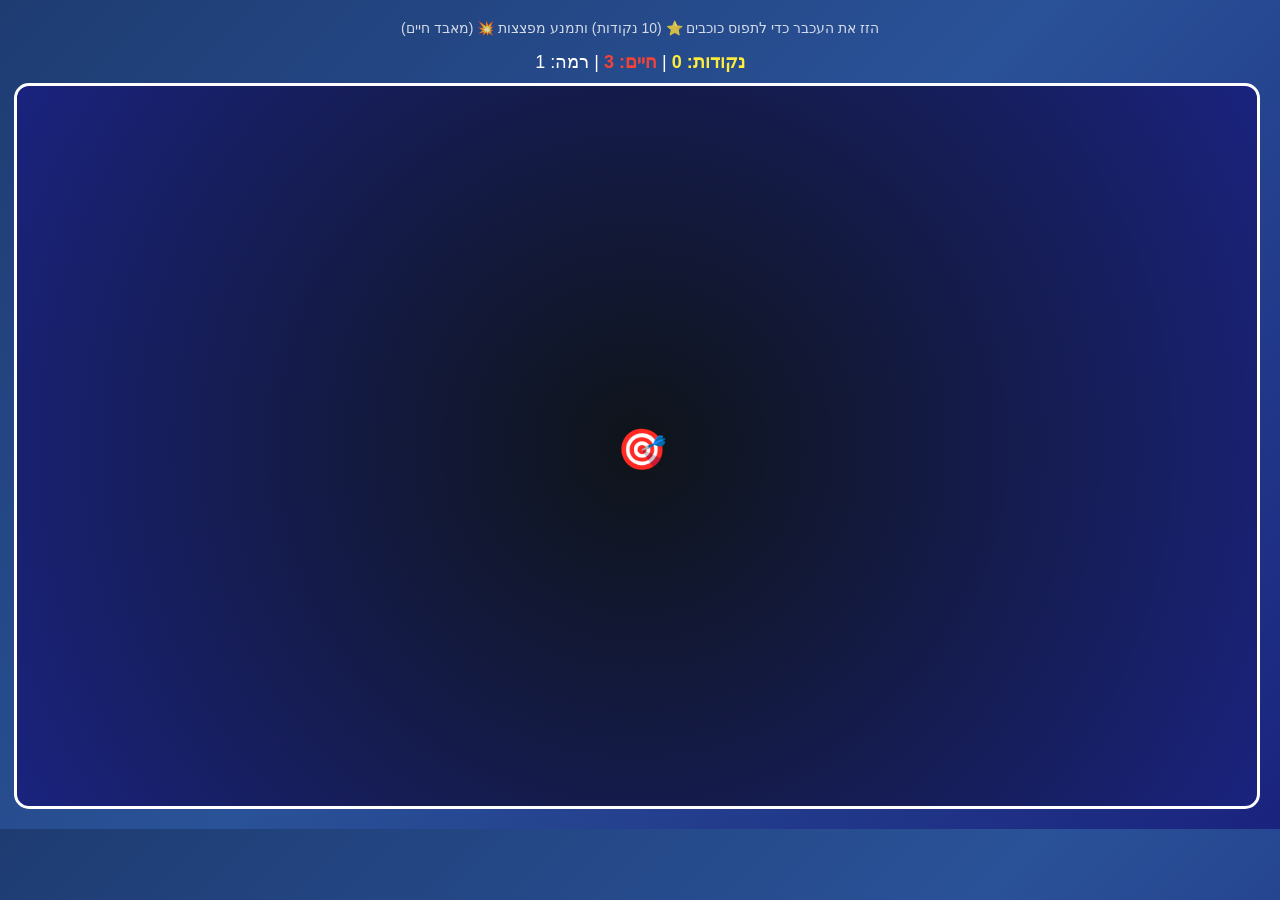
==== index.html @ e10086f2 "ONLY ALPHA" ====
<!DOCTYPE html>
<html lang="he" dir="rtl">
<head>
    <meta charset="UTF-8">
    <meta name="viewport" content="width=device-width, initial-scale=1.0">
    <title>תפוס את הכוכבים</title>
    <style>
        body {
            margin: 0;
            padding: 20px;
            background: linear-gradient(135deg, #1e3c72, #2a5298, #1a237e);
            font-family: 'Arial', sans-serif;
            color: white;
            overflow: hidden;
        }
        
        #gameContainer {
            position: relative;
            width: 100%;
            height: 80vh;
            border: 3px solid #fff;
            border-radius: 15px;
            background: radial-gradient(circle at center, #0f1419, #1a237e);
            overflow: hidden;
            cursor: none;
        }
        
        #gameInfo {
            text-align: center;
            margin-bottom: 10px;
            font-size: 18px;
        }
        
        #score {
            color: #ffeb3b;
            font-weight: bold;
        }
        
        #lives {
            color: #f44336;
            font-weight: bold;
        }
        
        .star {
            position: absolute;
            font-size: 30px;
            cursor: pointer;
            transition: transform 0.1s;
            animation: twinkle 1.5s infinite alternate;
        }
        
        .star:hover {
            transform: scale(1.2);
        }
        
        @keyframes twinkle {
            0% { opacity: 0.7; }
            100% { opacity: 1; }
        }
        
        .bomb {
            position: absolute;
            font-size: 25px;
            cursor: pointer;
            animation: rotate 2s infinite linear;
        }
        
        @keyframes rotate {
            from { transform: rotate(0deg); }
            to { transform: rotate(360deg); }
        }
        
        #player {
            position: absolute;
            font-size: 40px;
            pointer-events: none;
            z-index: 10;
        }
        
        #gameOver {
            position: absolute;
            top: 50%;
            left: 50%;
            transform: translate(-50%, -50%);
            background: rgba(0, 0, 0, 0.9);
            padding: 30px;
            border-radius: 15px;
            text-align: center;
            border: 2px solid #ffeb3b;
            display: none;
        }
        
        button {
            background: #4caf50;
            color: white;
            border: none;
            padding: 10px 20px;
            border-radius: 5px;
            cursor: pointer;
            font-size: 16px;
            margin: 5px;
        }
        
        button:hover {
            background: #45a049;
        }
        
        #instructions {
            text-align: center;
            margin-bottom: 15px;
            font-size: 14px;
            opacity: 0.8;
        }
    </style>
</head>
<body>
    <div id="instructions">
        הזז את העכבר כדי לתפוס כוכבים ⭐ (10 נקודות) ותמנע מפצצות 💥 (מאבד חיים)
    </div>
    
    <div id="gameInfo">
        <span id="score">נקודות: 0</span> | 
        <span id="lives">חיים: 3</span> | 
        <span id="level">רמה: 1</span>
    </div>
    
    <div id="gameContainer">
        <div id="player">🎯</div>
        <div id="gameOver">
            <h2>המשחק נגמר!</h2>
            <p>הניקוד הסופי: <span id="finalScore">0</span></p>
            <button onclick="restartGame()">שחק שוב</button>
        </div>
    </div>

    <script>
        let score = 0;
        let lives = 3;
        let level = 1;
        let gameRunning = true;
        let starSpeed = 2;
        let spawnRate = 0.02;
        let bombChance = 0.15;
        
        const gameContainer = document.getElementById('gameContainer');
        const player = document.getElementById('player');
        const scoreElement = document.getElementById('score');
        const livesElement = document.getElementById('lives');
        const levelElement = document.getElementById('level');
        const gameOverDiv = document.getElementById('gameOver');
        const finalScoreElement = document.getElementById('finalScore');
        
        let mouseX = gameContainer.clientWidth / 2;
        let mouseY = gameContainer.clientHeight / 2;
        
        // עדכון מיקום השחקן
        gameContainer.addEventListener('mousemove', (e) => {
            const rect = gameContainer.getBoundingClientRect();
            mouseX = e.clientX - rect.left;
            mouseY = e.clientY - rect.top;
            player.style.left = (mouseX - 20) + 'px';
            player.style.top = (mouseY - 20) + 'px';
        });
        
        // יצירת כוכבים ופצצות
        function createFallingObject() {
            if (!gameRunning) return;
            
            const isBomb = Math.random() < bombChance;
            const object = document.createElement('div');
            
            if (isBomb) {
                object.className = 'bomb';
                object.textContent = '💥';
            } else {
                object.className = 'star';
                object.textContent = ['⭐', '✨', '🌟'][Math.floor(Math.random() * 3)];
            }
            
            object.style.left = Math.random() * (gameContainer.clientWidth - 30) + 'px';
            object.style.top = '-30px';
            
            gameContainer.appendChild(object);
            
            // אנימציה של נפילה
            function fall() {
                if (!gameRunning) {
                    object.remove();
                    return;
                }
                
                const currentTop = parseInt(object.style.top);
                object.style.top = (currentTop + starSpeed) + 'px';
                
                // בדיקת התנגשות עם השחקן
                const objectRect = object.getBoundingClientRect();
                const playerRect = player.getBoundingClientRect();
                
                if (objectRect.left < playerRect.right &&
                    objectRect.right > playerRect.left &&
                    objectRect.top < playerRect.bottom &&
                    objectRect.bottom > playerRect.top) {
                    
                    if (isBomb) {
                        lives--;
                        updateLives();
                        object.remove();
                        if (lives <= 0) {
                            endGame();
                        }
                        return;
                    } else {
                        score += 10;
                        updateScore();
                        object.remove();
                        
                        // העלאת רמה כל 100 נקודות
                        if (score % 100 === 0) {
                            levelUp();
                        }
                        return;
                    }
                }
                
                // הסרת האובייקט אם הוא יצא מהמסך
                if (currentTop > gameContainer.clientHeight) {
                    object.remove();
                    return;
                }
                
                requestAnimationFrame(fall);
            }
            
            requestAnimationFrame(fall);
        }
        
        function updateScore() {
            scoreElement.textContent = `נקודות: ${score}`;
        }
        
        function updateLives() {
            livesElement.textContent = `חיים: ${lives}`;
        }
        
        function levelUp() {
            level++;
            starSpeed += 0.5;
            spawnRate += 0.005;
            bombChance = Math.min(bombChance + 0.02, 0.3);
            levelElement.textContent = `רמה: ${level}`;
        }
        
        function endGame() {
            gameRunning = false;
            finalScoreElement.textContent = score;
            gameOverDiv.style.display = 'block';
        }
        
        function restartGame() {
            score = 0;
            lives = 3;
            level = 1;
            starSpeed = 2;
            spawnRate = 0.02;
            bombChance = 0.15;
            gameRunning = true;
            
            updateScore();
            updateLives();
            levelElement.textContent = `רמה: ${level}`;
            gameOverDiv.style.display = 'none';
            
            // ניקוי כל האובייקטים
            const objects = gameContainer.querySelectorAll('.star, .bomb');
            objects.forEach(obj => obj.remove());
            
            gameLoop();
        }
        
        function gameLoop() {
            if (!gameRunning) return;
            
            if (Math.random() < spawnRate) {
                createFallingObject();
            }
            
            setTimeout(() => requestAnimationFrame(gameLoop), 16);
        }
        
        // התחלת המשחק
        player.style.left = (mouseX - 20) + 'px';
        player.style.top = (mouseY - 20) + 'px';
        gameLoop();
    </script>
</body>
</html>
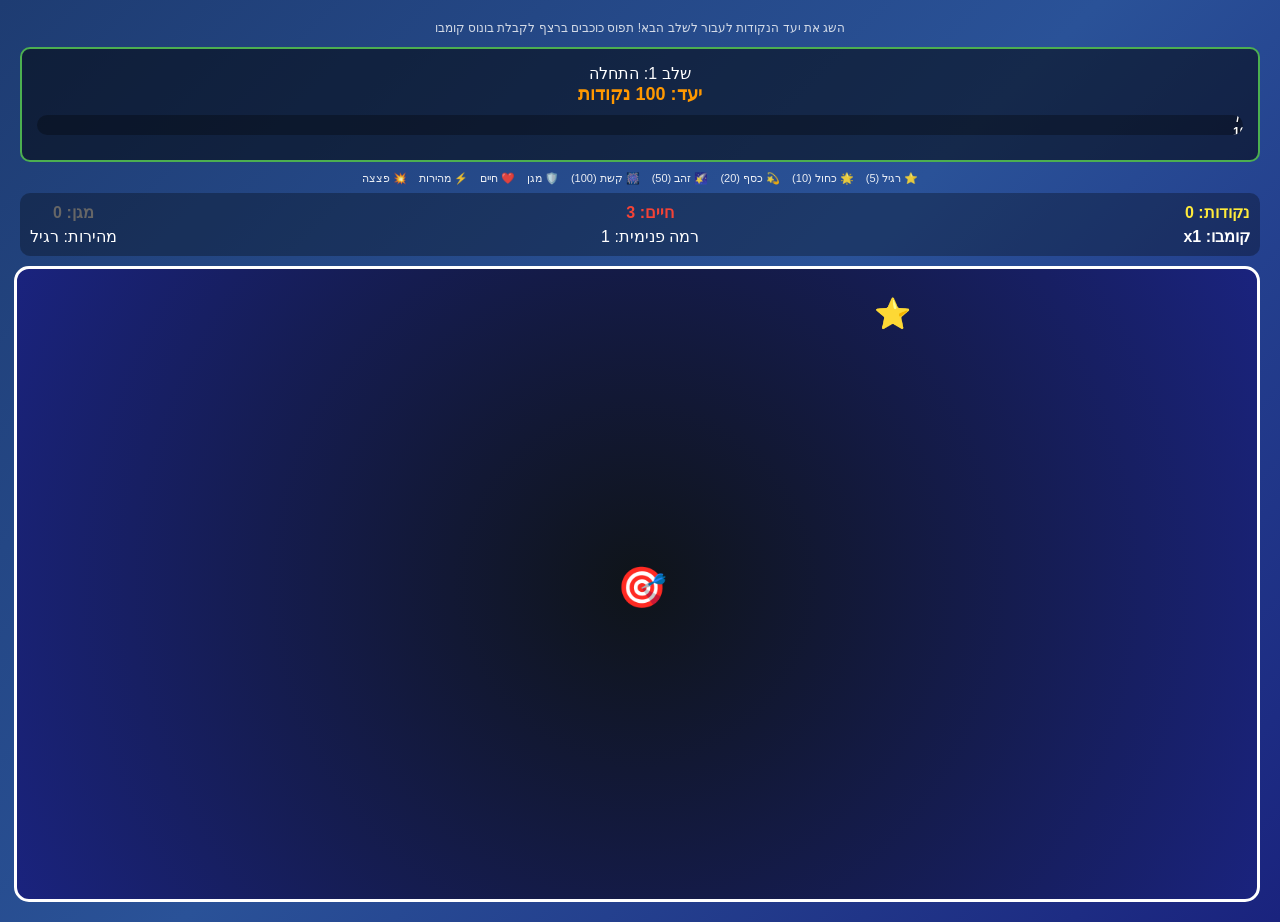
==== commit 0611d3bd: "ONLY BETA" ====
--- a/index.html
+++ b/index.html
@@ -3,7 +3,7 @@
 <head>
     <meta charset="UTF-8">
     <meta name="viewport" content="width=device-width, initial-scale=1.0">
-    <title>תפוס את הכוכבים</title>
+    <title>תפוס את הכוכבים - משחק שלבים</title>
     <style>
         body {
             margin: 0;
@@ -17,7 +17,7 @@
         #gameContainer {
             position: relative;
             width: 100%;
-            height: 80vh;
+            height: 70vh;
             border: 3px solid #fff;
             border-radius: 15px;
             background: radial-gradient(circle at center, #0f1419, #1a237e);
@@ -26,19 +26,35 @@
         }
         
         #gameInfo {
+            display: flex;
+            justify-content: space-between;
+            margin-bottom: 10px;
+            font-size: 16px;
+            background: rgba(0,0,0,0.3);
+            padding: 10px;
+            border-radius: 10px;
+        }
+        
+        .info-section {
+            display: flex;
+            flex-direction: column;
+            align-items: center;
+            gap: 5px;
+        }
+        
+        #score { color: #ffeb3b; font-weight: bold; }
+        #lives { color: #f44336; font-weight: bold; }
+        #combo { color: #4caf50; font-weight: bold; }
+        #shield { color: #2196f3; font-weight: bold; }
+        #stageGoal { color: #ff9800; font-weight: bold; font-size: 18px; }
+        
+        #stageInfo {
             text-align: center;
+            background: rgba(0,0,0,0.5);
+            padding: 15px;
             margin-bottom: 10px;
-            font-size: 18px;
-        }
-        
-        #score {
-            color: #ffeb3b;
-            font-weight: bold;
-        }
-        
-        #lives {
-            color: #f44336;
-            font-weight: bold;
+            border-radius: 10px;
+            border: 2px solid #4caf50;
         }
         
         .star {
@@ -49,6 +65,16 @@
             animation: twinkle 1.5s infinite alternate;
         }
         
+        .star-gold { color: #ffd700; font-size: 35px; }
+        .star-silver { color: #c0c0c0; font-size: 32px; }
+        .star-blue { color: #4169e1; font-size: 28px; }
+        .star-rainbow { font-size: 40px; animation: rainbow 2s infinite linear, twinkle 1.5s infinite alternate; }
+        
+        @keyframes rainbow {
+            0% { filter: hue-rotate(0deg); }
+            100% { filter: hue-rotate(360deg); }
+        }
+        
         .star:hover {
             transform: scale(1.2);
         }
@@ -65,6 +91,18 @@
             animation: rotate 2s infinite linear;
         }
         
+        .powerup {
+            position: absolute;
+            font-size: 30px;
+            cursor: pointer;
+            animation: pulse 1s infinite alternate;
+        }
+        
+        @keyframes pulse {
+            0% { transform: scale(1); }
+            100% { transform: scale(1.1); }
+        }
+        
         @keyframes rotate {
             from { transform: rotate(0deg); }
             to { transform: rotate(360deg); }
@@ -75,83 +113,265 @@
             font-size: 40px;
             pointer-events: none;
             z-index: 10;
-        }
-        
-        #gameOver {
+            transition: transform 0.1s;
+        }
+        
+        .player-shield {
+            box-shadow: 0 0 20px #2196f3;
+            animation: shieldGlow 1s infinite alternate;
+        }
+        
+        @keyframes shieldGlow {
+            0% { box-shadow: 0 0 20px #2196f3; }
+            100% { box-shadow: 0 0 30px #64b5f6; }
+        }
+        
+        #gameOver, #stageComplete {
             position: absolute;
             top: 50%;
             left: 50%;
             transform: translate(-50%, -50%);
-            background: rgba(0, 0, 0, 0.9);
+            background: rgba(0, 0, 0, 0.95);
             padding: 30px;
             border-radius: 15px;
             text-align: center;
             border: 2px solid #ffeb3b;
             display: none;
+            z-index: 100;
+        }
+        
+        #stageComplete {
+            border-color: #4caf50;
         }
         
         button {
             background: #4caf50;
             color: white;
             border: none;
-            padding: 10px 20px;
-            border-radius: 5px;
+            padding: 12px 24px;
+            border-radius: 8px;
             cursor: pointer;
             font-size: 16px;
-            margin: 5px;
+            margin: 8px;
+            transition: background 0.3s;
         }
         
         button:hover {
             background: #45a049;
         }
         
+        .retry-btn {
+            background: #ff9800;
+        }
+        
+        .retry-btn:hover {
+            background: #f57c00;
+        }
+        
         #instructions {
             text-align: center;
-            margin-bottom: 15px;
-            font-size: 14px;
+            margin-bottom: 10px;
+            font-size: 12px;
             opacity: 0.8;
+            line-height: 1.4;
+        }
+        
+        .combo-text, .points-text {
+            position: absolute;
+            font-weight: bold;
+            font-size: 18px;
+            pointer-events: none;
+            animation: floatUp 1s ease-out forwards;
+            z-index: 50;
+        }
+        
+        .combo-text { color: #4caf50; font-size: 20px; }
+        .points-text { color: #ffeb3b; }
+        
+        @keyframes floatUp {
+            0% { opacity: 1; transform: translateY(0); }
+            100% { opacity: 0; transform: translateY(-50px); }
+        }
+        
+        #legend {
+            display: flex;
+            justify-content: center;
+            gap: 12px;
+            margin-bottom: 8px;
+            font-size: 11px;
+            opacity: 0.9;
+        }
+        
+        .legend-item {
+            display: flex;
+            align-items: center;
+            gap: 3px;
+        }
+        
+        .progress-bar {
+            width: 100%;
+            height: 20px;
+            background: rgba(0,0,0,0.3);
+            border-radius: 10px;
+            margin: 10px 0;
+            overflow: hidden;
+        }
+        
+        .progress-fill {
+            height: 100%;
+            background: linear-gradient(90deg, #4caf50, #8bc34a);
+            border-radius: 10px;
+            transition: width 0.3s ease;
+            position: relative;
+        }
+        
+        .progress-text {
+            position: absolute;
+            top: 50%;
+            left: 50%;
+            transform: translate(-50%, -50%);
+            font-size: 12px;
+            font-weight: bold;
+            color: white;
+            text-shadow: 1px 1px 2px rgba(0,0,0,0.8);
         }
     </style>
 </head>
 <body>
     <div id="instructions">
-        הזז את העכבר כדי לתפוס כוכבים ⭐ (10 נקודות) ותמנע מפצצות 💥 (מאבד חיים)
+        השג את יעד הנקודות לעבור לשלב הבא! תפוס כוכבים ברצף לקבלת בונוס קומבו
+    </div>
+    
+    <div id="stageInfo">
+        <div id="stageTitle">שלב 1: התחלה</div>
+        <div id="stageGoal">יעד: 100 נקודות</div>
+        <div class="progress-bar">
+            <div class="progress-fill" id="progressFill" style="width: 0%">
+                <div class="progress-text" id="progressText">0 / 100</div>
+            </div>
+        </div>
+    </div>
+    
+    <div id="legend">
+        <div class="legend-item">⭐ רגיל (5)</div>
+        <div class="legend-item">🌟 כחול (10)</div>
+        <div class="legend-item">💫 כסף (20)</div>
+        <div class="legend-item">🌠 זהב (50)</div>
+        <div class="legend-item">🎆 קשת (100)</div>
+        <div class="legend-item">🛡️ מגן</div>
+        <div class="legend-item">❤️ חיים</div>
+        <div class="legend-item">⚡ מהירות</div>
+        <div class="legend-item">💥 פצצה</div>
     </div>
     
     <div id="gameInfo">
-        <span id="score">נקודות: 0</span> | 
-        <span id="lives">חיים: 3</span> | 
-        <span id="level">רמה: 1</span>
+        <div class="info-section">
+            <span id="score">נקודות: 0</span>
+            <span id="combo">קומבו: x1</span>
+        </div>
+        <div class="info-section">
+            <span id="lives">חיים: 3</span>
+            <span id="level">רמה פנימית: 1</span>
+        </div>
+        <div class="info-section">
+            <span id="shield">מגן: 0</span>
+            <span id="speed">מהירות: רגיל</span>
+        </div>
     </div>
     
     <div id="gameContainer">
         <div id="player">🎯</div>
+        
         <div id="gameOver">
-            <h2>המשחק נגמר!</h2>
-            <p>הניקוד הסופי: <span id="finalScore">0</span></p>
-            <button onclick="restartGame()">שחק שוב</button>
+            <h2>נכשלת בשלב!</h2>
+            <p>ניקוד: <span id="failScore">0</span> מתוך <span id="failTarget">0</span></p>
+            <button class="retry-btn" onclick="retryStage()">נסה שוב</button>
+            <button onclick="restartGame()">התחל מחדש</button>
+        </div>
+        
+        <div id="stageComplete">
+            <h2>כל הכבוד! עברת את השלב!</h2>
+            <p>שלב <span id="completedStage">1</span> הושלם בהצלחה!</p>
+            <p>ניקוד השלב: <span id="stageScore">0</span></p>
+            <p>קומבו מקסימלי: <span id="stageMaxCombo">1</span></p>
+            <p>זמן השלב: <span id="stageTime">0</span> שניות</p>
+            <div id="totalStats" style="margin-top: 15px; padding-top: 15px; border-top: 1px solid #666;">
+                <h3>סטטיסטיקות כוללות:</h3>
+                <p>סה"כ נקודות: <span id="totalScore">0</span></p>
+                <p>שלבים שהושלמו: <span id="totalStages">0</span></p>
+                <p>קומבו מקסימלי כולל: <span id="totalMaxCombo">1</span></p>
+            </div>
+            <button onclick="nextStage()">שלב הבא</button>
         </div>
     </div>
 
     <script>
+        let currentStage = 1;
         let score = 0;
         let lives = 3;
-        let level = 1;
+        let internalLevel = 1;
         let gameRunning = true;
         let starSpeed = 2;
         let spawnRate = 0.02;
-        let bombChance = 0.15;
+        let bombChance = 0.1;
+        let combo = 1;
+        let comboCount = 0;
+        let maxCombo = 1;
+        let stageMaxCombo = 1;
+        let shieldTime = 0;
+        let speedBoostTime = 0;
+        let lastStarType = null;
+        let stageStartTime = Date.now();
+        
+        // סטטיסטיקות כוללות
+        let totalScore = 0;
+        let totalStages = 0;
+        let totalMaxCombo = 1;
+        
+        // הגדרות שלבים
+        const stages = [
+            { target: 100, title: "התחלה", description: "למד את הבסיסים" },
+            { target: 200, title: "מתחמם", description: "יותר מהר ויותר פצצות" },
+            { target: 350, title: "מאתגר", description: "קומבו הוא המפתח" },
+            { target: 500, title: "מתקדם", description: "זמן לפאוור-אפים" },
+            { target: 700, title: "מקצועי", description: "מהירות וזריזות" },
+            { target: 950, title: "מומחה", description: "רק הטובים ביותר" },
+            { target: 1250, title: "אמן כוכבים", description: "כמעט בלתי אפשרי" },
+            { target: 1600, title: "אגדה", description: "האתגר הסופי!" }
+        ];
         
         const gameContainer = document.getElementById('gameContainer');
         const player = document.getElementById('player');
         const scoreElement = document.getElementById('score');
         const livesElement = document.getElementById('lives');
         const levelElement = document.getElementById('level');
+        const comboElement = document.getElementById('combo');
+        const shieldElement = document.getElementById('shield');
+        const speedElement = document.getElementById('speed');
         const gameOverDiv = document.getElementById('gameOver');
-        const finalScoreElement = document.getElementById('finalScore');
+        const stageCompleteDiv = document.getElementById('stageComplete');
+        const stageTitle = document.getElementById('stageTitle');
+        const stageGoal = document.getElementById('stageGoal');
+        const progressFill = document.getElementById('progressFill');
+        const progressText = document.getElementById('progressText');
         
         let mouseX = gameContainer.clientWidth / 2;
         let mouseY = gameContainer.clientHeight / 2;
+        
+        // סוגי כוכבים עם הסתברויות ונקודות
+        const starTypes = [
+            { emoji: '⭐', points: 5, chance: 0.4, class: 'star-regular' },
+            { emoji: '🌟', points: 10, chance: 0.3, class: 'star-blue' },
+            { emoji: '💫', points: 20, chance: 0.15, class: 'star-silver' },
+            { emoji: '🌠', points: 50, chance: 0.08, class: 'star-gold' },
+            { emoji: '🎆', points: 100, chance: 0.02, class: 'star-rainbow' }
+        ];
+        
+        const powerups = [
+            { emoji: '🛡️', type: 'shield', chance: 0.04 },
+            { emoji: '❤️', type: 'life', chance: 0.03 },
+            { emoji: '⚡', type: 'speed', chance: 0.04 }
+        ];
         
         // עדכון מיקום השחקן
         gameContainer.addEventListener('mousemove', (e) => {
@@ -162,23 +382,90 @@
             player.style.top = (mouseY - 20) + 'px';
         });
         
-        // יצירת כוכבים ופצצות
+        function updateStageInfo() {
+            const stage = stages[currentStage - 1];
+            if (stage) {
+                stageTitle.textContent = `שלב ${currentStage}: ${stage.title}`;
+                stageGoal.textContent = `יעד: ${stage.target} נקודות`;
+                updateProgress();
+            }
+        }
+        
+        function updateProgress() {
+            const stage = stages[currentStage - 1];
+            if (stage) {
+                const progress = Math.min((score / stage.target) * 100, 100);
+                progressFill.style.width = progress + '%';
+                progressText.textContent = `${score} / ${stage.target}`;
+            }
+        }
+        
+        function getRandomStarType() {
+            const random = Math.random();
+            let cumulative = 0;
+            for (let type of starTypes) {
+                cumulative += type.chance;
+                if (random < cumulative) return type;
+            }
+            return starTypes[0];
+        }
+        
+        function getRandomPowerup() {
+            const random = Math.random();
+            let cumulative = 0;
+            for (let powerup of powerups) {
+                cumulative += powerup.chance;
+                if (random < cumulative) return powerup;
+            }
+            return null;
+        }
+        
+        function showFloatingText(x, y, text, className) {
+            const element = document.createElement('div');
+            element.className = className;
+            element.textContent = text;
+            element.style.left = x + 'px';
+            element.style.top = y + 'px';
+            gameContainer.appendChild(element);
+            
+            setTimeout(() => element.remove(), 1000);
+        }
+        
+        // יצירת אובייקטים נופלים
         function createFallingObject() {
             if (!gameRunning) return;
             
-            const isBomb = Math.random() < bombChance;
+            const random = Math.random();
             const object = document.createElement('div');
-            
-            if (isBomb) {
+            let objectType = 'star';
+            
+            // קביעת סוג האובייקט
+            if (random < bombChance) {
+                objectType = 'bomb';
                 object.className = 'bomb';
                 object.textContent = '💥';
             } else {
-                object.className = 'star';
-                object.textContent = ['⭐', '✨', '🌟'][Math.floor(Math.random() * 3)];
-            }
-            
-            object.style.left = Math.random() * (gameContainer.clientWidth - 30) + 'px';
-            object.style.top = '-30px';
+                // סיכוי גבוה יותר לפאוור-אפים בשלבים מתקדמים
+                const powerupMultiplier = Math.min(currentStage / 3, 2);
+                const powerupCheck = Math.random();
+                const powerup = getRandomPowerup();
+                
+                if (powerup && powerupCheck < (0.08 * powerupMultiplier)) {
+                    objectType = 'powerup';
+                    object.className = 'powerup';
+                    object.textContent = powerup.emoji;
+                    object.dataset.powerupType = powerup.type;
+                } else {
+                    const starType = getRandomStarType();
+                    object.className = `star ${starType.class}`;
+                    object.textContent = starType.emoji;
+                    object.dataset.points = starType.points;
+                    object.dataset.starType = starType.emoji;
+                }
+            }
+            
+            object.style.left = Math.random() * (gameContainer.clientWidth - 40) + 'px';
+            object.style.top = '-40px';
             
             gameContainer.appendChild(object);
             
@@ -190,7 +477,8 @@
                 }
                 
                 const currentTop = parseInt(object.style.top);
-                object.style.top = (currentTop + starSpeed) + 'px';
+                const fallSpeed = speedBoostTime > 0 ? starSpeed * 0.6 : starSpeed;
+                object.style.top = (currentTop + fallSpeed) + 'px';
                 
                 // בדיקת התנגשות עם השחקן
                 const objectRect = object.getBoundingClientRect();
@@ -201,30 +489,17 @@
                     objectRect.top < playerRect.bottom &&
                     objectRect.bottom > playerRect.top) {
                     
-                    if (isBomb) {
-                        lives--;
-                        updateLives();
-                        object.remove();
-                        if (lives <= 0) {
-                            endGame();
-                        }
-                        return;
-                    } else {
-                        score += 10;
-                        updateScore();
-                        object.remove();
-                        
-                        // העלאת רמה כל 100 נקודות
-                        if (score % 100 === 0) {
-                            levelUp();
-                        }
-                        return;
-                    }
+                    handleCollision(object, objectType);
+                    return;
                 }
                 
                 // הסרת האובייקט אם הוא יצא מהמסך
                 if (currentTop > gameContainer.clientHeight) {
                     object.remove();
+                    // איפוס קומבו אם כוכב יצא מהמסך
+                    if (objectType === 'star') {
+                        resetCombo();
+                    }
                     return;
                 }
                 
@@ -234,6 +509,93 @@
             requestAnimationFrame(fall);
         }
         
+        function handleCollision(object, objectType) {
+            const rect = object.getBoundingClientRect();
+            const gameRect = gameContainer.getBoundingClientRect();
+            const x = rect.left - gameRect.left;
+            const y = rect.top - gameRect.top;
+            
+            if (objectType === 'bomb') {
+                if (shieldTime > 0) {
+                    showFloatingText(x, y, 'חסום!', 'combo-text');
+                } else {
+                    lives--;
+                    updateLives();
+                    showFloatingText(x, y, 'אוי!', 'points-text');
+                    resetCombo();
+                    if (lives <= 0) {
+                        endStage(false);
+                    }
+                }
+            } else if (objectType === 'powerup') {
+                handlePowerup(object.dataset.powerupType, x, y);
+            } else if (objectType === 'star') {
+                const points = parseInt(object.dataset.points) * combo;
+                score += points;
+                updateScore();
+                updateProgress();
+                
+                // בדיקה אם השלב הושלם
+                const stage = stages[currentStage - 1];
+                if (score >= stage.target) {
+                    endStage(true);
+                    return;
+                }
+                
+                // עדכון קומבו
+                if (lastStarType === object.dataset.starType) {
+                    comboCount++;
+                    if (comboCount >= 2) {
+                        combo = Math.min(combo + 1, 5);
+                        maxCombo = Math.max(maxCombo, combo);
+                        stageMaxCombo = Math.max(stageMaxCombo, combo);
+                        updateCombo();
+                        showFloatingText(x, y, `קומבו x${combo}!`, 'combo-text');
+                    }
+                } else {
+                    comboCount = 1;
+                    combo = Math.max(combo - 1, 1);
+                    updateCombo();
+                }
+                
+                lastStarType = object.dataset.starType;
+                showFloatingText(x, y, `+${points}`, 'points-text');
+                
+                // העלאת רמה פנימית
+                if (score >= internalLevel * 100) {
+                    levelUp();
+                }
+            }
+            
+            object.remove();
+        }
+        
+        function handlePowerup(type, x, y) {
+            switch(type) {
+                case 'shield':
+                    shieldTime = 360; // 6 שניות
+                    player.classList.add('player-shield');
+                    showFloatingText(x, y, 'מגן!', 'combo-text');
+                    break;
+                case 'life':
+                    lives = Math.min(lives + 1, 5);
+                    updateLives();
+                    showFloatingText(x, y, 'חיים!', 'combo-text');
+                    break;
+                case 'speed':
+                    speedBoostTime = 360; // 6 שניות
+                    showFloatingText(x, y, 'מהירות!', 'combo-text');
+                    break;
+            }
+        }
+        
+        function resetCombo() {
+            combo = 1;
+            comboCount = 0;
+            lastStarType = null;
+            updateCombo();
+        }
+        
         function updateScore() {
             scoreElement.textContent = `נקודות: ${score}`;
         }
@@ -242,44 +604,143 @@
             livesElement.textContent = `חיים: ${lives}`;
         }
         
+        function updateCombo() {
+            comboElement.textContent = `קומבו: x${combo}`;
+            comboElement.style.color = combo > 1 ? '#4caf50' : '#fff';
+        }
+        
+        function updateShield() {
+            if (shieldTime > 0) {
+                shieldElement.textContent = `מגן: ${Math.ceil(shieldTime/60)}`;
+                shieldElement.style.color = '#2196f3';
+            } else {
+                shieldElement.textContent = 'מגן: 0';
+                shieldElement.style.color = '#666';
+                player.classList.remove('player-shield');
+            }
+        }
+        
+        function updateSpeed() {
+            if (speedBoostTime > 0) {
+                speedElement.textContent = 'מהירות: מואץ';
+                speedElement.style.color = '#ff9800';
+            } else {
+                speedElement.textContent = 'מהירות: רגיל';
+                speedElement.style.color = '#fff';
+            }
+        }
+        
         function levelUp() {
-            level++;
-            starSpeed += 0.5;
-            spawnRate += 0.005;
-            bombChance = Math.min(bombChance + 0.02, 0.3);
-            levelElement.textContent = `רמה: ${level}`;
-        }
-        
-        function endGame() {
+            internalLevel++;
+            starSpeed += 0.2;
+            spawnRate += 0.002;
+            bombChance = Math.min(bombChance + 0.01, 0.25);
+            levelElement.textContent = `רמה פנימית: ${internalLevel}`;
+        }
+        
+        function endStage(completed) {
             gameRunning = false;
-            finalScoreElement.textContent = score;
-            gameOverDiv.style.display = 'block';
-        }
-        
-        function restartGame() {
+            
+            if (completed) {
+                // שלב הושלם בהצלחה
+                const stageTime = Math.floor((Date.now() - stageStartTime) / 1000);
+                totalScore += score;
+                totalStages++;
+                totalMaxCombo = Math.max(totalMaxCombo, stageMaxCombo);
+                
+                document.getElementById('completedStage').textContent = currentStage;
+                document.getElementById('stageScore').textContent = score;
+                document.getElementById('stageMaxCombo').textContent = stageMaxCombo;
+                document.getElementById('stageTime').textContent = stageTime;
+                document.getElementById('totalScore').textContent = totalScore;
+                document.getElementById('totalStages').textContent = totalStages;
+                document.getElementById('totalMaxCombo').textContent = totalMaxCombo;
+                
+                stageCompleteDiv.style.display = 'block';
+            } else {
+                // נכשל בשלב
+                const stage = stages[currentStage - 1];
+                document.getElementById('failScore').textContent = score;
+                document.getElementById('failTarget').textContent = stage.target;
+                gameOverDiv.style.display = 'block';
+            }
+        }
+        
+        function nextStage() {
+            currentStage++;
+            if (currentStage > stages.length) {
+                alert('מזל טוב! סיימת את כל השלבים! אתה אמן כוכבים אמיתי! 🌟');
+                restartGame();
+                return;
+            }
+            
+            initStage();
+            stageCompleteDiv.style.display = 'none';
+        }
+        
+        function retryStage() {
+            initStage();
+            gameOverDiv.style.display = 'none';
+        }
+        
+        function initStage() {
             score = 0;
             lives = 3;
-            level = 1;
-            starSpeed = 2;
-            spawnRate = 0.02;
-            bombChance = 0.15;
+            internalLevel = 1;
+            combo = 1;
+            comboCount = 0;
+            stageMaxCombo = 1;
+            shieldTime = 0;
+            speedBoostTime = 0;
+            lastStarType = null;
             gameRunning = true;
-            
+            stageStartTime = Date.now();
+            
+            // הגדרות בסיס לפי שלב
+            starSpeed = 1.5 + (currentStage * 0.3);
+            spawnRate = 0.015 + (currentStage * 0.003);
+            bombChance = 0.08 + (currentStage * 0.015);
+            
+            updateStageInfo();
             updateScore();
             updateLives();
-            levelElement.textContent = `רמה: ${level}`;
+            updateCombo();
+            updateShield();
+            updateSpeed();
+            levelElement.textContent = `רמה פנימית: ${internalLevel}`;
+            
+            // ניקוי כל האובייקטים
+            const objects = gameContainer.querySelectorAll('.star, .bomb, .powerup, .combo-text, .points-text');
+            objects.forEach(obj => obj.remove());
+            
+            gameLoop();
+        }
+        
+        function restartGame() {
+            currentStage = 1;
+            totalScore = 0;
+            totalStages = 0;
+            totalMaxCombo = 1;
             gameOverDiv.style.display = 'none';
-            
-            // ניקוי כל האובייקטים
-            const objects = gameContainer.querySelectorAll('.star, .bomb');
-            objects.forEach(obj => obj.remove());
-            
-            gameLoop();
+            stageCompleteDiv.style.display = 'none';
+            initStage();
         }
         
         function gameLoop() {
             if (!gameRunning) return;
             
+            // עדכון טיימרים
+            if (shieldTime > 0) {
+                shieldTime--;
+                updateShield();
+            }
+            
+            if (speedBoostTime > 0) {
+                speedBoostTime--;
+                updateSpeed();
+            }
+            
+            // יצירת אובייקטים חדשים
             if (Math.random() < spawnRate) {
                 createFallingObject();
             }
@@ -290,7 +751,7 @@
         // התחלת המשחק
         player.style.left = (mouseX - 20) + 'px';
         player.style.top = (mouseY - 20) + 'px';
-        gameLoop();
+        initStage();
     </script>
 </body>
 </html>
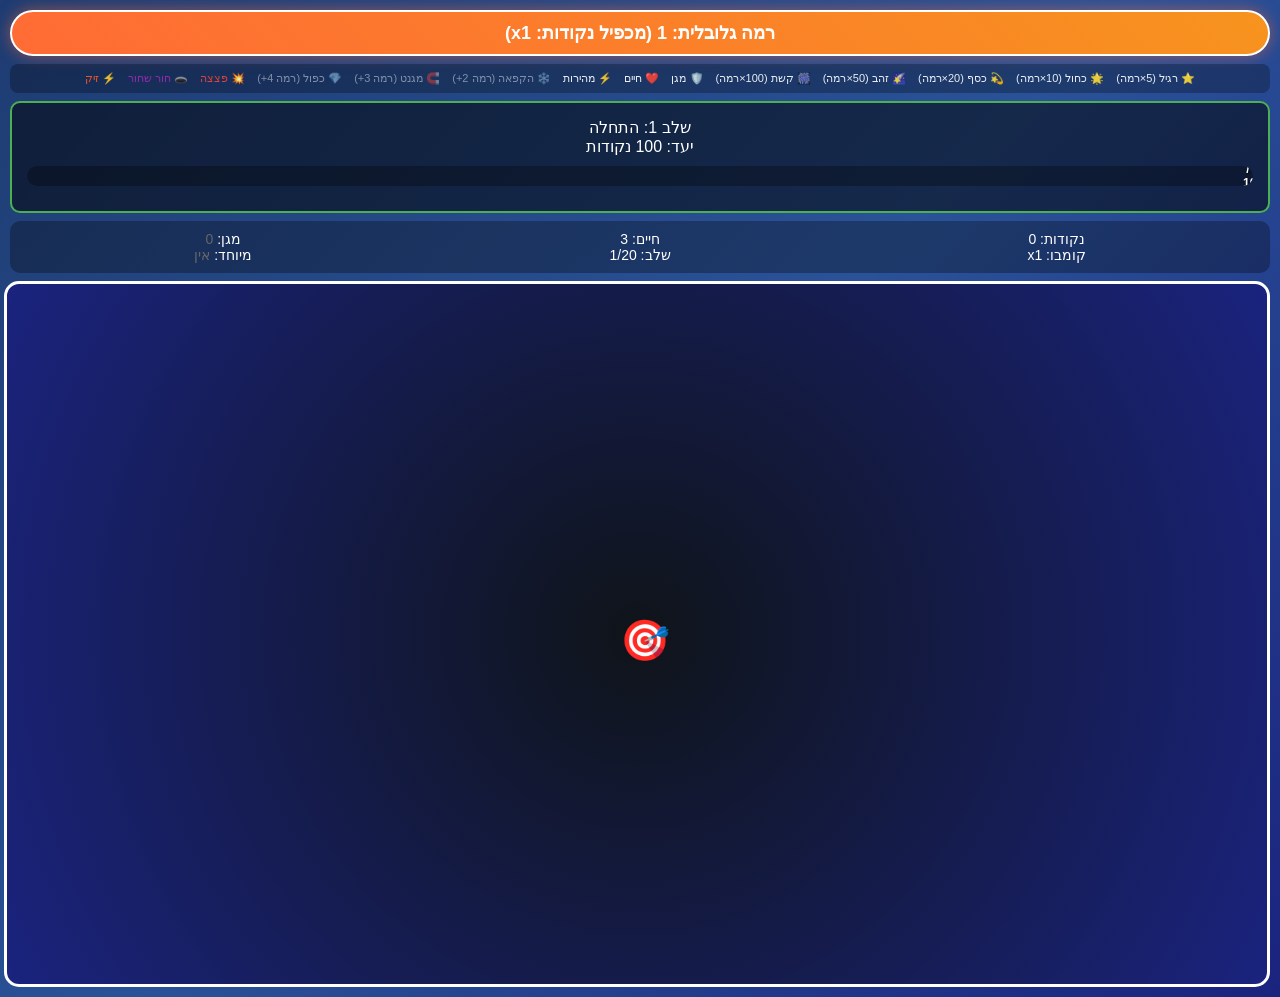
==== commit d230c216: "ONLY 1.1.0" ====
--- a/index.html
+++ b/index.html
@@ -3,58 +3,119 @@
 <head>
     <meta charset="UTF-8">
     <meta name="viewport" content="width=device-width, initial-scale=1.0">
-    <title>תפוס את הכוכבים - משחק שלבים</title>
+    <title>תפוס את הכוכבים - 20 שלבים</title>
     <style>
         body {
             margin: 0;
-            padding: 20px;
+            padding: 10px;
             background: linear-gradient(135deg, #1e3c72, #2a5298, #1a237e);
-            font-family: 'Arial', sans-serif;
+            font-family: Arial, sans-serif;
             color: white;
             overflow: hidden;
+            min-height: 100vh;
+            display: flex;
+            flex-direction: column;
         }
         
         #gameContainer {
             position: relative;
             width: 100%;
-            height: 70vh;
+            height: calc(100vh - 200px);
+            min-height: 400px;
+            max-height: 800px;
             border: 3px solid #fff;
             border-radius: 15px;
             background: radial-gradient(circle at center, #0f1419, #1a237e);
             overflow: hidden;
-            cursor: none;
+            cursor: crosshair;
+            flex-grow: 1;
         }
         
         #gameInfo {
             display: flex;
             justify-content: space-between;
-            margin-bottom: 10px;
-            font-size: 16px;
+            margin-bottom: 8px;
+            font-size: 14px;
             background: rgba(0,0,0,0.3);
             padding: 10px;
             border-radius: 10px;
+            flex-wrap: wrap;
+            gap: 10px;
         }
         
         .info-section {
-            display: flex;
-            flex-direction: column;
-            align-items: center;
-            gap: 5px;
-        }
-        
-        #score { color: #ffeb3b; font-weight: bold; }
-        #lives { color: #f44336; font-weight: bold; }
-        #combo { color: #4caf50; font-weight: bold; }
-        #shield { color: #2196f3; font-weight: bold; }
-        #stageGoal { color: #ff9800; font-weight: bold; font-size: 18px; }
+            text-align: center;
+            flex: 1;
+            min-width: 100px;
+        }
+        
+        #globalLevel {
+            background: linear-gradient(45deg, #ff6b35, #f7931e);
+            color: white;
+            padding: 10px 20px;
+            border-radius: 25px;
+            font-weight: bold;
+            font-size: 18px;
+            text-align: center;
+            margin-bottom: 8px;
+            border: 2px solid #fff;
+            box-shadow: 0 0 15px rgba(255,107,53,0.5);
+        }
         
         #stageInfo {
             text-align: center;
             background: rgba(0,0,0,0.5);
             padding: 15px;
-            margin-bottom: 10px;
+            margin-bottom: 8px;
             border-radius: 10px;
             border: 2px solid #4caf50;
+        }
+        
+        #legend {
+            display: flex;
+            justify-content: center;
+            gap: 12px;
+            margin-bottom: 8px;
+            font-size: 11px;
+            opacity: 0.9;
+            flex-wrap: wrap;
+            background: rgba(0,0,0,0.3);
+            padding: 8px;
+            border-radius: 8px;
+        }
+        
+        .legend-item {
+            display: flex;
+            align-items: center;
+            gap: 3px;
+        }
+        
+        .progress-bar {
+            width: 100%;
+            height: 20px;
+            background: rgba(0,0,0,0.3);
+            border-radius: 10px;
+            margin: 10px 0;
+            overflow: hidden;
+        }
+        
+        .progress-fill {
+            height: 100%;
+            background: linear-gradient(90deg, #4caf50, #8bc34a);
+            border-radius: 10px;
+            transition: width 0.3s ease;
+            position: relative;
+        }
+        
+        .progress-text {
+            position: absolute;
+            top: 50%;
+            left: 50%;
+            transform: translate(-50%, -50%);
+            font-size: 12px;
+            font-weight: bold;
+            color: white;
+            text-shadow: 1px 1px 2px rgba(0,0,0,0.8);
         }
         
         .star {
@@ -65,30 +126,33 @@
             animation: twinkle 1.5s infinite alternate;
         }
         
+        .star-regular { color: #ffeb3b; }
+        .star-blue { color: #4169e1; font-size: 28px; }
+        .star-silver { color: #c0c0c0; font-size: 32px; }
         .star-gold { color: #ffd700; font-size: 35px; }
-        .star-silver { color: #c0c0c0; font-size: 32px; }
-        .star-blue { color: #4169e1; font-size: 28px; }
-        .star-rainbow { font-size: 40px; animation: rainbow 2s infinite linear, twinkle 1.5s infinite alternate; }
-        
-        @keyframes rainbow {
-            0% { filter: hue-rotate(0deg); }
-            100% { filter: hue-rotate(360deg); }
-        }
-        
-        .star:hover {
-            transform: scale(1.2);
-        }
-        
-        @keyframes twinkle {
-            0% { opacity: 0.7; }
-            100% { opacity: 1; }
+        .star-rainbow { 
+            font-size: 40px; 
+            animation: rainbow 2s infinite linear, twinkle 1.5s infinite alternate; 
+        }
+        
+        .bomb, .blackhole, .lightning {
+            position: absolute;
+            cursor: pointer;
         }
         
         .bomb {
-            position: absolute;
             font-size: 25px;
-            cursor: pointer;
             animation: rotate 2s infinite linear;
+        }
+        
+        .blackhole {
+            font-size: 28px;
+            animation: blackholeRotate 3s infinite ease-in-out, blackholePulse 1.5s infinite alternate;
+        }
+        
+        .lightning {
+            font-size: 22px;
+            animation: lightningZigzag 2s infinite linear, lightningGlow 0.5s infinite alternate;
         }
         
         .powerup {
@@ -98,22 +162,11 @@
             animation: pulse 1s infinite alternate;
         }
         
-        @keyframes pulse {
-            0% { transform: scale(1); }
-            100% { transform: scale(1.1); }
-        }
-        
-        @keyframes rotate {
-            from { transform: rotate(0deg); }
-            to { transform: rotate(360deg); }
-        }
-        
         #player {
             position: absolute;
             font-size: 40px;
             pointer-events: none;
             z-index: 10;
-            transition: transform 0.1s;
         }
         
         .player-shield {
@@ -121,12 +174,7 @@
             animation: shieldGlow 1s infinite alternate;
         }
         
-        @keyframes shieldGlow {
-            0% { box-shadow: 0 0 20px #2196f3; }
-            100% { box-shadow: 0 0 30px #64b5f6; }
-        }
-        
-        #gameOver, #stageComplete {
+        #gameOver, #stageComplete, #levelComplete {
             position: absolute;
             top: 50%;
             left: 50%;
@@ -138,11 +186,13 @@
             border: 2px solid #ffeb3b;
             display: none;
             z-index: 100;
-        }
-        
-        #stageComplete {
-            border-color: #4caf50;
-        }
+            max-height: 90vh;
+            max-width: 90vw;
+            overflow-y: auto;
+        }
+        
+        #stageComplete { border-color: #4caf50; }
+        #levelComplete { border-color: #ff6b35; }
         
         button {
             background: #4caf50;
@@ -154,29 +204,20 @@
             font-size: 16px;
             margin: 8px;
             transition: background 0.3s;
-        }
-        
-        button:hover {
-            background: #45a049;
-        }
-        
-        .retry-btn {
-            background: #ff9800;
-        }
-        
-        .retry-btn:hover {
-            background: #f57c00;
-        }
-        
-        #instructions {
-            text-align: center;
-            margin-bottom: 10px;
-            font-size: 12px;
-            opacity: 0.8;
-            line-height: 1.4;
-        }
-        
-        .combo-text, .points-text {
+            min-height: 44px;
+        }
+        
+        button:hover { background: #45a049; }
+        
+        .retry-btn { background: #ff9800; }
+        .retry-btn:hover { background: #f57c00; }
+        
+        .mega-btn {
+            background: linear-gradient(45deg, #ff6b35, #f7931e);
+            font-weight: bold;
+        }
+        
+        .points-text, .combo-text {
             position: absolute;
             font-weight: bold;
             font-size: 18px;
@@ -188,58 +229,95 @@
         .combo-text { color: #4caf50; font-size: 20px; }
         .points-text { color: #ffeb3b; }
         
+        @keyframes rainbow {
+            0% { filter: hue-rotate(0deg); }
+            100% { filter: hue-rotate(360deg); }
+        }
+        
+        @keyframes twinkle {
+            0% { opacity: 0.7; }
+            100% { opacity: 1; }
+        }
+        
+        @keyframes rotate {
+            from { transform: rotate(0deg); }
+            to { transform: rotate(360deg); }
+        }
+        
+        @keyframes pulse {
+            0% { transform: scale(1); }
+            100% { transform: scale(1.1); }
+        }
+        
+        @keyframes blackholeRotate {
+            0% { transform: rotate(0deg) scale(1); }
+            50% { transform: rotate(180deg) scale(1.1); }
+            100% { transform: rotate(360deg) scale(1); }
+        }
+        
+        @keyframes blackholePulse {
+            0% { filter: brightness(0.8) hue-rotate(0deg); }
+            100% { filter: brightness(1.2) hue-rotate(20deg); }
+        }
+        
+        @keyframes lightningZigzag {
+            0% { transform: translateX(0) rotate(0deg); }
+            25% { transform: translateX(3px) rotate(5deg); }
+            50% { transform: translateX(-3px) rotate(-5deg); }
+            75% { transform: translateX(2px) rotate(3deg); }
+            100% { transform: translateX(0) rotate(0deg); }
+        }
+        
+        @keyframes lightningGlow {
+            0% { filter: brightness(1) drop-shadow(0 0 5px #ff5722); }
+            100% { filter: brightness(1.3) drop-shadow(0 0 10px #ff9800); }
+        }
+        
+        @keyframes shieldGlow {
+            0% { box-shadow: 0 0 20px #2196f3; }
+            100% { box-shadow: 0 0 30px #64b5f6; }
+        }
+        
         @keyframes floatUp {
             0% { opacity: 1; transform: translateY(0); }
-            100% { opacity: 0; transform: translateY(-50px); }
-        }
-        
-        #legend {
-            display: flex;
-            justify-content: center;
-            gap: 12px;
-            margin-bottom: 8px;
-            font-size: 11px;
-            opacity: 0.9;
-        }
-        
-        .legend-item {
-            display: flex;
-            align-items: center;
-            gap: 3px;
-        }
-        
-        .progress-bar {
-            width: 100%;
-            height: 20px;
-            background: rgba(0,0,0,0.3);
-            border-radius: 10px;
-            margin: 10px 0;
-            overflow: hidden;
-        }
-        
-        .progress-fill {
-            height: 100%;
-            background: linear-gradient(90deg, #4caf50, #8bc34a);
-            border-radius: 10px;
-            transition: width 0.3s ease;
-            position: relative;
-        }
-        
-        .progress-text {
-            position: absolute;
-            top: 50%;
-            left: 50%;
-            transform: translate(-50%, -50%);
-            font-size: 12px;
-            font-weight: bold;
-            color: white;
-            text-shadow: 1px 1px 2px rgba(0,0,0,0.8);
+            100% { opacity: 0; transform: translateY(-40px); }
+        }
+        
+        @media (max-width: 768px) {
+            body { padding: 5px; }
+            #gameContainer {
+                height: calc(100vh - 150px);
+                border-width: 2px;
+            }
+            .info-section {
+                min-width: 80px;
+                font-size: 11px;
+            }
+            #gameInfo {
+                flex-direction: column;
+                gap: 5px;
+            }
         }
     </style>
 </head>
 <body>
-    <div id="instructions">
-        השג את יעד הנקודות לעבור לשלב הבא! תפוס כוכבים ברצף לקבלת בונוס קומבו
+    <div id="globalLevel">רמה גלובלית: 1 (מכפיל נקודות: x1)</div>
+    
+    <div id="legend">
+        <div class="legend-item">⭐ רגיל (5×רמה)</div>
+        <div class="legend-item">🌟 כחול (10×רמה)</div>
+        <div class="legend-item">💫 כסף (20×רמה)</div>
+        <div class="legend-item">🌠 זהב (50×רמה)</div>
+        <div class="legend-item">🎆 קשת (100×רמה)</div>
+        <div class="legend-item">🛡️ מגן</div>
+        <div class="legend-item">❤️ חיים</div>
+        <div class="legend-item">⚡ מהירות</div>
+        <div class="legend-item" id="freezeLegend" style="opacity: 0.5;">❄️ הקפאה (רמה 2+)</div>
+        <div class="legend-item" id="magnetLegend" style="opacity: 0.5;">🧲 מגנט (רמה 3+)</div>
+        <div class="legend-item" id="doubleLegend" style="opacity: 0.5;">💎 כפול (רמה 4+)</div>
+        <div class="legend-item" style="color: #f44336;">💥 פצצה</div>
+        <div class="legend-item" style="color: #9c27b0;">🕳️ חור שחור</div>
+        <div class="legend-item" style="color: #ff5722;">⚡ זיק</div>
     </div>
     
     <div id="stageInfo">
@@ -252,30 +330,18 @@
         </div>
     </div>
     
-    <div id="legend">
-        <div class="legend-item">⭐ רגיל (5)</div>
-        <div class="legend-item">🌟 כחול (10)</div>
-        <div class="legend-item">💫 כסף (20)</div>
-        <div class="legend-item">🌠 זהב (50)</div>
-        <div class="legend-item">🎆 קשת (100)</div>
-        <div class="legend-item">🛡️ מגן</div>
-        <div class="legend-item">❤️ חיים</div>
-        <div class="legend-item">⚡ מהירות</div>
-        <div class="legend-item">💥 פצצה</div>
-    </div>
-    
     <div id="gameInfo">
         <div class="info-section">
-            <span id="score">נקודות: 0</span>
-            <span id="combo">קומבו: x1</span>
+            <div>נקודות: <span id="score">0</span></div>
+            <div>קומבו: <span id="combo">x1</span></div>
         </div>
         <div class="info-section">
-            <span id="lives">חיים: 3</span>
-            <span id="level">רמה פנימית: 1</span>
+            <div>חיים: <span id="lives">3</span></div>
+            <div>שלב: <span id="stageNum">1</span>/20</div>
         </div>
         <div class="info-section">
-            <span id="shield">מגן: 0</span>
-            <span id="speed">מהירות: רגיל</span>
+            <div>מגן: <span id="shield">0</span></div>
+            <div>מיוחד: <span id="special">אין</span></div>
         </div>
     </div>
     
@@ -290,117 +356,153 @@
         </div>
         
         <div id="stageComplete">
-            <h2>כל הכבוד! עברת את השלב!</h2>
-            <p>שלב <span id="completedStage">1</span> הושלם בהצלחה!</p>
-            <p>ניקוד השלב: <span id="stageScore">0</span></p>
-            <p>קומבו מקסימלי: <span id="stageMaxCombo">1</span></p>
-            <p>זמן השלב: <span id="stageTime">0</span> שניות</p>
-            <div id="totalStats" style="margin-top: 15px; padding-top: 15px; border-top: 1px solid #666;">
-                <h3>סטטיסטיקות כוללות:</h3>
-                <p>סה"כ נקודות: <span id="totalScore">0</span></p>
-                <p>שלבים שהושלמו: <span id="totalStages">0</span></p>
-                <p>קומבו מקסימלי כולל: <span id="totalMaxCombo">1</span></p>
+            <h2>🎉 כל הכבוד! עברת את השלב! 🎉</h2>
+            <p>שלב <span id="completedStage">1</span> - <span id="completedStageName">התחלה</span> הושלם!</p>
+            
+            <div style="background: rgba(76,175,80,0.2); padding: 15px; border-radius: 10px; margin: 15px 0;">
+                <h3>📊 סטטיסטיקות השלב:</h3>
+                <p>🎯 ניקוד השלב: <span id="stageScore">0</span> נקודות</p>
+                <p>⏱️ זמן השלב: <span id="stageTime">0</span> שניות</p>
+                <p>🔥 קומבו מקסימלי: <span id="stageMaxCombo">1</span></p>
+                <p>⭐ כוכבים שנתפסו: <span id="starsCaught">0</span></p>
+                <p>💥 פצצות שנמנעו: <span id="bombsAvoided">0</span></p>
+                <p>🕳️ חורים שחורים שנמנעו: <span id="blackholesAvoided">0</span></p>
+                <p>⚡ ברקים שנמנעו: <span id="lightningAvoided">0</span></p>
             </div>
-            <button onclick="nextStage()">שלב הבא</button>
+            
+            <div style="background: rgba(255,152,0,0.2); padding: 15px; border-radius: 10px; margin: 15px 0;">
+                <h3>📈 התקדמות ברמה הגלובלית:</h3>
+                <p>📊 סה"כ נקודות ברמה: <span id="levelScore">0</span></p>
+                <p>🎮 שלבים שהושלמו: <span id="completedStages">0</span>/20</p>
+                <div style="width: 100%; background: rgba(0,0,0,0.3); border-radius: 10px; height: 20px; margin: 10px 0;">
+                    <div id="levelProgressFill" style="height: 100%; background: linear-gradient(90deg, #ff9800, #ffc107); border-radius: 10px; transition: width 0.3s; position: relative;">
+                        <div style="position: absolute; top: 50%; left: 50%; transform: translate(-50%, -50%); font-size: 12px; font-weight: bold; color: white; text-shadow: 1px 1px 2px rgba(0,0,0,0.8);" id="levelProgressText"></div>
+                    </div>
+                </div>
+            </div>
+            
+            <div style="display: flex; gap: 10px; justify-content: center; margin-top: 20px;">
+                <button onclick="nextStage()" style="background: linear-gradient(45deg, #4caf50, #8bc34a); font-size: 18px; padding: 15px 30px;">
+                    <span id="nextStageText">שלב הבא →</span>
+                </button>
+                <button onclick="retryStage()" class="retry-btn">נסה שלב זה שוב</button>
+            </div>
+        </div>
+        
+        <div id="levelComplete">
+            <h2>🎉 מזל טוב! עליתי רמה גלובלית! 🎉</h2>
+            <p>סיימת רמה <span id="completedLevel">1</span>!</p>
+            <p>עליתי לרמה <span id="newLevel">2</span>!</p>
+            <p>מכפיל חדש: x<span id="newMultiplier">2</span></p>
+            <p>פאוור-אפים חדשים נפתחו!</p>
+            <button class="mega-btn" onclick="nextLevel()">התחל רמה חדשה!</button>
         </div>
     </div>
 
     <script>
+        let globalLevel = 1;
         let currentStage = 1;
         let score = 0;
+        let levelScore = 0;
         let lives = 3;
-        let internalLevel = 1;
-        let gameRunning = true;
+        let gameRunning = false;
         let starSpeed = 2;
-        let spawnRate = 0.02;
+        let spawnRate = 0.025;
         let bombChance = 0.1;
         let combo = 1;
         let comboCount = 0;
         let maxCombo = 1;
-        let stageMaxCombo = 1;
         let shieldTime = 0;
         let speedBoostTime = 0;
+        let freezeTime = 0;
+        let magnetTime = 0;
+        let doublePointsTime = 0;
         let lastStarType = null;
         let stageStartTime = Date.now();
-        
-        // סטטיסטיקות כוללות
-        let totalScore = 0;
-        let totalStages = 0;
-        let totalMaxCombo = 1;
-        
-        // הגדרות שלבים
-        const stages = [
-            { target: 100, title: "התחלה", description: "למד את הבסיסים" },
-            { target: 200, title: "מתחמם", description: "יותר מהר ויותר פצצות" },
-            { target: 350, title: "מאתגר", description: "קומבו הוא המפתח" },
-            { target: 500, title: "מתקדם", description: "זמן לפאוור-אפים" },
-            { target: 700, title: "מקצועי", description: "מהירות וזריזות" },
-            { target: 950, title: "מומחה", description: "רק הטובים ביותר" },
-            { target: 1250, title: "אמן כוכבים", description: "כמעט בלתי אפשרי" },
-            { target: 1600, title: "אגדה", description: "האתגר הסופי!" }
+        let levelStartTime = Date.now();
+        let starsCaught = 0;
+        let bombsAvoided = 0;
+        let blackholesAvoided = 0;
+        let lightningAvoided = 0;
+        let levelStarsCaught = 0;
+        
+        const baseStageTargets = [
+            100, 150, 200, 280, 370, 480, 600, 750, 920, 1120,
+            1350, 1620, 1930, 2280, 2670, 3100, 3570, 4080, 4630, 5220
+        ];
+        
+        const stageNames = [
+            "התחלה", "צעדים ראשונים", "מתרגל", "מבין", "מתמיד", 
+            "מתחמם", "מתקדם", "מאתגר", "קשה", "מורכב",
+            "מקצועי", "מומחה", "אמן", "וירטואוז", "גאון",
+            "מדהים", "אגדי", "בלתי יתואר", "על אנושי", "מושלם"
+        ];
+        
+        const baseStarTypes = [
+            { emoji: '⭐', basePoints: 5, chance: 0.4, class: 'star-regular' },
+            { emoji: '🌟', basePoints: 10, chance: 0.3, class: 'star-blue' },
+            { emoji: '💫', basePoints: 20, chance: 0.15, class: 'star-silver' },
+            { emoji: '🌠', basePoints: 50, chance: 0.08, class: 'star-gold' },
+            { emoji: '🎆', basePoints: 100, chance: 0.02, class: 'star-rainbow' }
+        ];
+        
+        const powerupTypes = [
+            { emoji: '🛡️', type: 'shield', chance: 0.04 },
+            { emoji: '❤️', type: 'life', chance: 0.03 },
+            { emoji: '⚡', type: 'speed', chance: 0.04 },
+            { emoji: '❄️', type: 'freeze', chance: 0.02 },
+            { emoji: '🧲', type: 'magnet', chance: 0.02 },
+            { emoji: '💎', type: 'double', chance: 0.02 }
         ];
         
         const gameContainer = document.getElementById('gameContainer');
         const player = document.getElementById('player');
-        const scoreElement = document.getElementById('score');
-        const livesElement = document.getElementById('lives');
-        const levelElement = document.getElementById('level');
-        const comboElement = document.getElementById('combo');
-        const shieldElement = document.getElementById('shield');
-        const speedElement = document.getElementById('speed');
-        const gameOverDiv = document.getElementById('gameOver');
-        const stageCompleteDiv = document.getElementById('stageComplete');
-        const stageTitle = document.getElementById('stageTitle');
-        const stageGoal = document.getElementById('stageGoal');
-        const progressFill = document.getElementById('progressFill');
-        const progressText = document.getElementById('progressText');
-        
-        let mouseX = gameContainer.clientWidth / 2;
-        let mouseY = gameContainer.clientHeight / 2;
-        
-        // סוגי כוכבים עם הסתברויות ונקודות
-        const starTypes = [
-            { emoji: '⭐', points: 5, chance: 0.4, class: 'star-regular' },
-            { emoji: '🌟', points: 10, chance: 0.3, class: 'star-blue' },
-            { emoji: '💫', points: 20, chance: 0.15, class: 'star-silver' },
-            { emoji: '🌠', points: 50, chance: 0.08, class: 'star-gold' },
-            { emoji: '🎆', points: 100, chance: 0.02, class: 'star-rainbow' }
-        ];
-        
-        const powerups = [
-            { emoji: '🛡️', type: 'shield', chance: 0.04 },
-            { emoji: '❤️', type: 'life', chance: 0.03 },
-            { emoji: '⚡', type: 'speed', chance: 0.04 }
-        ];
+        
+        let mouseX = 0;
+        let mouseY = 0;
         
         // עדכון מיקום השחקן
-        gameContainer.addEventListener('mousemove', (e) => {
+        function updatePlayerPosition(clientX, clientY) {
+            if (!gameRunning) return;
             const rect = gameContainer.getBoundingClientRect();
-            mouseX = e.clientX - rect.left;
-            mouseY = e.clientY - rect.top;
+            mouseX = clientX - rect.left;
+            mouseY = clientY - rect.top;
+            
+            // ודא שהשחקן נשאר בגבולות
+            mouseX = Math.max(20, Math.min(rect.width - 20, mouseX));
+            mouseY = Math.max(20, Math.min(rect.height - 20, mouseY));
+            
             player.style.left = (mouseX - 20) + 'px';
             player.style.top = (mouseY - 20) + 'px';
+        }
+        
+        gameContainer.addEventListener('mousemove', (e) => {
+            updatePlayerPosition(e.clientX, e.clientY);
         });
         
-        function updateStageInfo() {
-            const stage = stages[currentStage - 1];
-            if (stage) {
-                stageTitle.textContent = `שלב ${currentStage}: ${stage.title}`;
-                stageGoal.textContent = `יעד: ${stage.target} נקודות`;
-                updateProgress();
-            }
-        }
-        
-        function updateProgress() {
-            const stage = stages[currentStage - 1];
-            if (stage) {
-                const progress = Math.min((score / stage.target) * 100, 100);
-                progressFill.style.width = progress + '%';
-                progressText.textContent = `${score} / ${stage.target}`;
-            }
+        gameContainer.addEventListener('touchmove', (e) => {
+            e.preventDefault();
+            if (e.touches.length > 0) {
+                updatePlayerPosition(e.touches[0].clientX, e.touches[0].clientY);
+            }
+        });
+        
+        gameContainer.addEventListener('touchstart', (e) => {
+            e.preventDefault();
+            if (e.touches.length > 0) {
+                updatePlayerPosition(e.touches[0].clientX, e.touches[0].clientY);
+            }
+        });
+        
+        function getStarTypes() {
+            return baseStarTypes.map(star => ({
+                ...star,
+                points: Math.floor(star.basePoints * globalLevel * (doublePointsTime > 0 ? 2 : 1))
+            }));
         }
         
         function getRandomStarType() {
+            const starTypes = getStarTypes();
             const random = Math.random();
             let cumulative = 0;
             for (let type of starTypes) {
@@ -411,9 +513,13 @@
         }
         
         function getRandomPowerup() {
+            const availablePowerups = powerupTypes.filter(p => 
+                globalLevel >= Math.ceil(powerupTypes.indexOf(p) / 2)
+            );
+            
             const random = Math.random();
             let cumulative = 0;
-            for (let powerup of powerups) {
+            for (let powerup of availablePowerups) {
                 cumulative += powerup.chance;
                 if (random < cumulative) return powerup;
             }
@@ -428,10 +534,13 @@
             element.style.top = y + 'px';
             gameContainer.appendChild(element);
             
-            setTimeout(() => element.remove(), 1000);
-        }
-        
-        // יצירת אובייקטים נופלים
+            setTimeout(() => {
+                if (element.parentNode) {
+                    element.remove();
+                }
+            }, 1000);
+        }
+        
         function createFallingObject() {
             if (!gameRunning) return;
             
@@ -439,14 +548,31 @@
             const object = document.createElement('div');
             let objectType = 'star';
             
-            // קביעת סוג האובייקט
-            if (random < bombChance) {
-                objectType = 'bomb';
-                object.className = 'bomb';
-                object.textContent = '💥';
+            const totalThreatChance = bombChance * 1.5;
+            const bombChanceActual = bombChance * 0.6;
+            const blackholeChance = bombChance * 0.25;
+            const lightningChance = bombChance * 0.15;
+            
+            if (random < totalThreatChance) {
+                const threatRandom = Math.random();
+                
+                if (threatRandom < (bombChanceActual / totalThreatChance)) {
+                    objectType = 'bomb';
+                    object.className = 'bomb';
+                    object.textContent = '💥';
+                } else if (threatRandom < ((bombChanceActual + blackholeChance) / totalThreatChance)) {
+                    objectType = 'blackhole';
+                    object.className = 'blackhole';
+                    object.textContent = '🕳️';
+                    object.dataset.pullRadius = '80';
+                } else {
+                    objectType = 'lightning';
+                    object.className = 'lightning';
+                    object.textContent = '⚡';
+                    object.dataset.speed = Math.random() > 0.5 ? 'fast' : 'normal';
+                }
             } else {
-                // סיכוי גבוה יותר לפאוור-אפים בשלבים מתקדמים
-                const powerupMultiplier = Math.min(currentStage / 3, 2);
+                const powerupMultiplier = Math.min(globalLevel, 3);
                 const powerupCheck = Math.random();
                 const powerup = getRandomPowerup();
                 
@@ -464,23 +590,66 @@
                 }
             }
             
-            object.style.left = Math.random() * (gameContainer.clientWidth - 40) + 'px';
+            const containerRect = gameContainer.getBoundingClientRect();
+            object.style.left = Math.random() * (containerRect.width - 40) + 'px';
             object.style.top = '-40px';
             
             gameContainer.appendChild(object);
             
-            // אנימציה של נפילה
+            if (magnetTime > 0 && objectType === 'star') {
+                object.dataset.magnetic = 'true';
+            }
+            
             function fall() {
-                if (!gameRunning) {
-                    object.remove();
+                if (!gameRunning || !object.parentNode) {
+                    if (object.parentNode) object.remove();
                     return;
                 }
                 
-                const currentTop = parseInt(object.style.top);
-                const fallSpeed = speedBoostTime > 0 ? starSpeed * 0.6 : starSpeed;
+                const currentTop = parseInt(object.style.top) || 0;
+                let fallSpeed = speedBoostTime > 0 ? starSpeed * 0.6 : starSpeed;
+                
+                if (freezeTime > 0) {
+                    fallSpeed *= 0.3;
+                }
+                
+                if (objectType === 'lightning' && object.dataset.speed === 'fast') {
+                    fallSpeed *= 1.5;
+                }
+                
+                // חור שחור משוך כוכבים ושחקן
+                if (objectType === 'blackhole') {
+                    const pullRadius = parseInt(object.dataset.pullRadius) || 80;
+                    const blackholeX = parseInt(object.style.left) + 15;
+                    const blackholeY = parseInt(object.style.top) + 15;
+                    
+                    const playerDistance = Math.sqrt(Math.pow(mouseX - blackholeX, 2) + Math.pow(mouseY - blackholeY, 2));
+                    if (playerDistance < pullRadius) {
+                        const pullStrength = (pullRadius - playerDistance) / pullRadius * 0.8;
+                        const pullX = (blackholeX - mouseX) * pullStrength;
+                        const pullY = (blackholeY - mouseY) * pullStrength;
+                        
+                        mouseX += pullX;
+                        mouseY += pullY;
+                        
+                        const containerRect = gameContainer.getBoundingClientRect();
+                        mouseX = Math.max(20, Math.min(containerRect.width - 20, mouseX));
+                        mouseY = Math.max(20, Math.min(containerRect.height - 20, mouseY));
+                        
+                        player.style.left = (mouseX - 20) + 'px';
+                        player.style.top = (mouseY - 20) + 'px';
+                    }
+                }
+                
+                if (object.dataset.magnetic === 'true') {
+                    const currentLeft = parseInt(object.style.left) || 0;
+                    const diff = mouseX - currentLeft;
+                    object.style.left = (currentLeft + (diff * 0.03)) + 'px';
+                }
+                
                 object.style.top = (currentTop + fallSpeed) + 'px';
                 
-                // בדיקת התנגשות עם השחקן
+                // בדיקת התנגשות
                 const objectRect = object.getBoundingClientRect();
                 const playerRect = player.getBoundingClientRect();
                 
@@ -493,10 +662,9 @@
                     return;
                 }
                 
-                // הסרת האובייקט אם הוא יצא מהמסך
-                if (currentTop > gameContainer.clientHeight) {
+                const containerRect = gameContainer.getBoundingClientRect();
+                if (currentTop > containerRect.height) {
                     object.remove();
-                    // איפוס קומבו אם כוכב יצא מהמסך
                     if (objectType === 'star') {
                         resetCombo();
                     }
@@ -517,38 +685,74 @@
             
             if (objectType === 'bomb') {
                 if (shieldTime > 0) {
+                    bombsAvoided++;
                     showFloatingText(x, y, 'חסום!', 'combo-text');
                 } else {
                     lives--;
                     updateLives();
-                    showFloatingText(x, y, 'אוי!', 'points-text');
+                    showFloatingText(x, y, 'בום!', 'points-text');
                     resetCombo();
                     if (lives <= 0) {
                         endStage(false);
                     }
                 }
+            } else if (objectType === 'blackhole') {
+                if (shieldTime > 0) {
+                    blackholesAvoided++;
+                    showFloatingText(x, y, 'מגן מחור!', 'combo-text');
+                } else {
+                    lives -= 2;
+                    updateLives();
+                    showFloatingText(x, y, 'נבלע!', 'points-text');
+                    resetCombo();
+                    speedBoostTime = 0;
+                    freezeTime = 0;
+                    magnetTime = 0;
+                    doublePointsTime = 0;
+                    if (lives <= 0) {
+                        endStage(false);
+                    }
+                }
+            } else if (objectType === 'lightning') {
+                if (shieldTime > 0) {
+                    lightningAvoided++;
+                    showFloatingText(x, y, 'הגנה!', 'combo-text');
+                } else {
+                    speedBoostTime = 0;
+                    freezeTime = 0;
+                    const containerRect = gameContainer.getBoundingClientRect();
+                    const newX = Math.random() * (containerRect.width - 40) + 20;
+                    const newY = Math.random() * (containerRect.height - 40) + 20;
+                    mouseX = newX;
+                    mouseY = newY;
+                    player.style.left = (mouseX - 20) + 'px';
+                    player.style.top = (mouseY - 20) + 'px';
+                    showFloatingText(x, y, 'זעזוע!', 'points-text');
+                    resetCombo();
+                }
             } else if (objectType === 'powerup') {
                 handlePowerup(object.dataset.powerupType, x, y);
             } else if (objectType === 'star') {
-                const points = parseInt(object.dataset.points) * combo;
+                starsCaught++;
+                levelStarsCaught++;
+                let points = parseInt(object.dataset.points) * combo;
+                
                 score += points;
+                levelScore += points;
                 updateScore();
                 updateProgress();
                 
-                // בדיקה אם השלב הושלם
-                const stage = stages[currentStage - 1];
-                if (score >= stage.target) {
+                const target = Math.floor(baseStageTargets[currentStage - 1] * globalLevel);
+                if (score >= target) {
                     endStage(true);
                     return;
                 }
                 
-                // עדכון קומבו
                 if (lastStarType === object.dataset.starType) {
                     comboCount++;
                     if (comboCount >= 2) {
                         combo = Math.min(combo + 1, 5);
                         maxCombo = Math.max(maxCombo, combo);
-                        stageMaxCombo = Math.max(stageMaxCombo, combo);
                         updateCombo();
                         showFloatingText(x, y, `קומבו x${combo}!`, 'combo-text');
                     }
@@ -560,11 +764,6 @@
                 
                 lastStarType = object.dataset.starType;
                 showFloatingText(x, y, `+${points}`, 'points-text');
-                
-                // העלאת רמה פנימית
-                if (score >= internalLevel * 100) {
-                    levelUp();
-                }
             }
             
             object.remove();
@@ -573,7 +772,7 @@
         function handlePowerup(type, x, y) {
             switch(type) {
                 case 'shield':
-                    shieldTime = 360; // 6 שניות
+                    shieldTime = 300;
                     player.classList.add('player-shield');
                     showFloatingText(x, y, 'מגן!', 'combo-text');
                     break;
@@ -583,8 +782,20 @@
                     showFloatingText(x, y, 'חיים!', 'combo-text');
                     break;
                 case 'speed':
-                    speedBoostTime = 360; // 6 שניות
+                    speedBoostTime = 300;
                     showFloatingText(x, y, 'מהירות!', 'combo-text');
+                    break;
+                case 'freeze':
+                    freezeTime = 240;
+                    showFloatingText(x, y, 'הקפאה!', 'combo-text');
+                    break;
+                case 'magnet':
+                    magnetTime = 240;
+                    showFloatingText(x, y, 'מגנט!', 'combo-text');
+                    break;
+                case 'double':
+                    doublePointsTime = 180;
+                    showFloatingText(x, y, 'נקודות x2!', 'combo-text');
                     break;
             }
         }
@@ -597,150 +808,222 @@
         }
         
         function updateScore() {
-            scoreElement.textContent = `נקודות: ${score}`;
+            document.getElementById('score').textContent = score;
         }
         
         function updateLives() {
-            livesElement.textContent = `חיים: ${lives}`;
+            document.getElementById('lives').textContent = lives;
         }
         
         function updateCombo() {
-            comboElement.textContent = `קומבו: x${combo}`;
-            comboElement.style.color = combo > 1 ? '#4caf50' : '#fff';
-        }
-        
-        function updateShield() {
+            document.getElementById('combo').textContent = 'x' + combo;
+            document.getElementById('combo').style.color = combo > 1 ? '#4caf50' : '#fff';
+        }
+        
+        function updateStageInfo() {
+            const target = Math.floor(baseStageTargets[currentStage - 1] * globalLevel);
+            const stageName = stageNames[currentStage - 1];
+            document.getElementById('stageTitle').textContent = `שלב ${currentStage}: ${stageName}`;
+            document.getElementById('stageGoal').textContent = `יעד: ${target} נקודות`;
+            document.getElementById('stageNum').textContent = currentStage;
+            updateProgress();
+        }
+        
+        function updateProgress() {
+            const target = Math.floor(baseStageTargets[currentStage - 1] * globalLevel);
+            const progress = Math.min((score / target) * 100, 100);
+            document.getElementById('progressFill').style.width = progress + '%';
+            document.getElementById('progressText').textContent = `${score} / ${target}`;
+        }
+        
+        function updateGlobalLevel() {
+            document.getElementById('globalLevel').textContent = 
+                `רמה גלובלית: ${globalLevel} (מכפיל נקודות: x${globalLevel})`;
+        }
+        
+        function updateLegend() {
+            const freezeLegend = document.getElementById('freezeLegend');
+            const magnetLegend = document.getElementById('magnetLegend');
+            const doubleLegend = document.getElementById('doubleLegend');
+            
+            if (freezeLegend && globalLevel >= 2) {
+                freezeLegend.style.opacity = '1';
+                freezeLegend.style.color = '#00bcd4';
+            }
+            
+            if (magnetLegend && globalLevel >= 3) {
+                magnetLegend.style.opacity = '1';
+                magnetLegend.style.color = '#9c27b0';
+            }
+            
+            if (doubleLegend && globalLevel >= 4) {
+                doubleLegend.style.opacity = '1';
+                doubleLegend.style.color = '#e91e63';
+            }
+        }
+        
+        function updateSpecialEffects() {
+            let special = 'אין';
+            
+            if (doublePointsTime > 0) {
+                special = `כפול: ${Math.ceil(doublePointsTime/60)}`;
+                document.getElementById('special').style.color = '#e91e63';
+            } else if (magnetTime > 0) {
+                special = `מגנט: ${Math.ceil(magnetTime/60)}`;
+                document.getElementById('special').style.color = '#9c27b0';
+            } else if (freezeTime > 0) {
+                special = `הקפאה: ${Math.ceil(freezeTime/60)}`;
+                document.getElementById('special').style.color = '#00bcd4';
+            } else if (speedBoostTime > 0) {
+                special = `מהירות: ${Math.ceil(speedBoostTime/60)}`;
+                document.getElementById('special').style.color = '#ff9800';
+            } else {
+                document.getElementById('special').style.color = '#666';
+            }
+            
+            document.getElementById('special').textContent = special;
+            
             if (shieldTime > 0) {
-                shieldElement.textContent = `מגן: ${Math.ceil(shieldTime/60)}`;
-                shieldElement.style.color = '#2196f3';
+                document.getElementById('shield').textContent = Math.ceil(shieldTime/60);
+                document.getElementById('shield').style.color = '#2196f3';
             } else {
-                shieldElement.textContent = 'מגן: 0';
-                shieldElement.style.color = '#666';
+                document.getElementById('shield').textContent = '0';
+                document.getElementById('shield').style.color = '#666';
                 player.classList.remove('player-shield');
             }
-        }
-        
-        function updateSpeed() {
-            if (speedBoostTime > 0) {
-                speedElement.textContent = 'מהירות: מואץ';
-                speedElement.style.color = '#ff9800';
-            } else {
-                speedElement.textContent = 'מהירות: רגיל';
-                speedElement.style.color = '#fff';
-            }
-        }
-        
-        function levelUp() {
-            internalLevel++;
-            starSpeed += 0.2;
-            spawnRate += 0.002;
-            bombChance = Math.min(bombChance + 0.01, 0.25);
-            levelElement.textContent = `רמה פנימית: ${internalLevel}`;
         }
         
         function endStage(completed) {
             gameRunning = false;
             
             if (completed) {
-                // שלב הושלם בהצלחה
                 const stageTime = Math.floor((Date.now() - stageStartTime) / 1000);
-                totalScore += score;
-                totalStages++;
-                totalMaxCombo = Math.max(totalMaxCombo, stageMaxCombo);
+                const stageName = stageNames[currentStage - 1];
                 
                 document.getElementById('completedStage').textContent = currentStage;
+                document.getElementById('completedStageName').textContent = stageName;
                 document.getElementById('stageScore').textContent = score;
-                document.getElementById('stageMaxCombo').textContent = stageMaxCombo;
                 document.getElementById('stageTime').textContent = stageTime;
-                document.getElementById('totalScore').textContent = totalScore;
-                document.getElementById('totalStages').textContent = totalStages;
-                document.getElementById('totalMaxCombo').textContent = totalMaxCombo;
-                
-                stageCompleteDiv.style.display = 'block';
+                document.getElementById('stageMaxCombo').textContent = maxCombo;
+                document.getElementById('starsCaught').textContent = starsCaught;
+                document.getElementById('bombsAvoided').textContent = bombsAvoided;
+                document.getElementById('blackholesAvoided').textContent = blackholesAvoided;
+                document.getElementById('lightningAvoided').textContent = lightningAvoided;
+                document.getElementById('levelScore').textContent = levelScore;
+                document.getElementById('completedStages').textContent = currentStage;
+                
+                const levelProgress = (currentStage / 20) * 100;
+                document.getElementById('levelProgressFill').style.width = levelProgress + '%';
+                document.getElementById('levelProgressText').textContent = `${currentStage}/20 שלבים`;
+                
+                if (currentStage >= 20) {
+                    document.getElementById('nextStageText').textContent = 'עלה לרמה הבאה! 🚀';
+                    document.getElementById('completedLevel').textContent = globalLevel;
+                    document.getElementById('newLevel').textContent = globalLevel + 1;
+                    document.getElementById('newMultiplier').textContent = globalLevel + 1;
+                    
+                    setTimeout(() => {
+                        document.getElementById('stageComplete').style.display = 'none';
+                        document.getElementById('levelComplete').style.display = 'block';
+                    }, 3000);
+                } else {
+                    document.getElementById('nextStageText').textContent = `שלב ${currentStage + 1}: ${stageNames[currentStage]} →`;
+                }
+                
+                document.getElementById('stageComplete').style.display = 'block';
             } else {
-                // נכשל בשלב
-                const stage = stages[currentStage - 1];
+                const target = Math.floor(baseStageTargets[currentStage - 1] * globalLevel);
                 document.getElementById('failScore').textContent = score;
-                document.getElementById('failTarget').textContent = stage.target;
-                gameOverDiv.style.display = 'block';
+                document.getElementById('failTarget').textContent = target;
+                document.getElementById('gameOver').style.display = 'block';
             }
         }
         
         function nextStage() {
             currentStage++;
-            if (currentStage > stages.length) {
-                alert('מזל טוב! סיימת את כל השלבים! אתה אמן כוכבים אמיתי! 🌟');
-                restartGame();
-                return;
-            }
-            
             initStage();
-            stageCompleteDiv.style.display = 'none';
+            document.getElementById('stageComplete').style.display = 'none';
+        }
+        
+        function nextLevel() {
+            globalLevel++;
+            currentStage = 1;
+            levelScore = 0;
+            levelStarsCaught = 0;
+            levelStartTime = Date.now();
+            updateGlobalLevel();
+            updateLegend();
+            initStage();
+            document.getElementById('levelComplete').style.display = 'none';
         }
         
         function retryStage() {
             initStage();
-            gameOverDiv.style.display = 'none';
+            document.getElementById('gameOver').style.display = 'none';
+        }
+        
+        function restartGame() {
+            globalLevel = 1;
+            currentStage = 1;
+            levelScore = 0;
+            levelStarsCaught = 0;
+            levelStartTime = Date.now();
+            updateGlobalLevel();
+            updateLegend();
+            document.getElementById('gameOver').style.display = 'none';
+            document.getElementById('stageComplete').style.display = 'none';
+            document.getElementById('levelComplete').style.display = 'none';
+            initStage();
         }
         
         function initStage() {
             score = 0;
             lives = 3;
-            internalLevel = 1;
             combo = 1;
             comboCount = 0;
-            stageMaxCombo = 1;
+            maxCombo = 1;
+            starsCaught = 0;
+            bombsAvoided = 0;
+            blackholesAvoided = 0;
+            lightningAvoided = 0;
             shieldTime = 0;
             speedBoostTime = 0;
+            freezeTime = 0;
+            magnetTime = 0;
+            doublePointsTime = 0;
             lastStarType = null;
             gameRunning = true;
             stageStartTime = Date.now();
             
-            // הגדרות בסיס לפי שלב
-            starSpeed = 1.5 + (currentStage * 0.3);
-            spawnRate = 0.015 + (currentStage * 0.003);
-            bombChance = 0.08 + (currentStage * 0.015);
+            starSpeed = 1.5 + (globalLevel * 0.2) + (currentStage * 0.05);
+            spawnRate = 0.02 + (globalLevel * 0.003) + (currentStage * 0.001);
+            bombChance = 0.08 + (globalLevel * 0.01) + (currentStage * 0.005);
             
             updateStageInfo();
             updateScore();
             updateLives();
             updateCombo();
-            updateShield();
-            updateSpeed();
-            levelElement.textContent = `רמה פנימית: ${internalLevel}`;
-            
-            // ניקוי כל האובייקטים
-            const objects = gameContainer.querySelectorAll('.star, .bomb, .powerup, .combo-text, .points-text');
+            updateSpecialEffects();
+            
+            player.classList.remove('player-shield');
+            
+            const objects = gameContainer.querySelectorAll('.star, .bomb, .blackhole, .lightning, .powerup, .combo-text, .points-text');
             objects.forEach(obj => obj.remove());
             
             gameLoop();
-        }
-        
-        function restartGame() {
-            currentStage = 1;
-            totalScore = 0;
-            totalStages = 0;
-            totalMaxCombo = 1;
-            gameOverDiv.style.display = 'none';
-            stageCompleteDiv.style.display = 'none';
-            initStage();
         }
         
         function gameLoop() {
             if (!gameRunning) return;
             
-            // עדכון טיימרים
-            if (shieldTime > 0) {
-                shieldTime--;
-                updateShield();
-            }
-            
-            if (speedBoostTime > 0) {
-                speedBoostTime--;
-                updateSpeed();
-            }
-            
-            // יצירת אובייקטים חדשים
+            if (shieldTime > 0) shieldTime--;
+            if (speedBoostTime > 0) speedBoostTime--;
+            if (freezeTime > 0) freezeTime--;
+            if (magnetTime > 0) magnetTime--;
+            if (doublePointsTime > 0) doublePointsTime--;
+            
+            updateSpecialEffects();
+            
             if (Math.random() < spawnRate) {
                 createFallingObject();
             }
@@ -749,9 +1032,29 @@
         }
         
         // התחלת המשחק
-        player.style.left = (mouseX - 20) + 'px';
-        player.style.top = (mouseY - 20) + 'px';
-        initStage();
+        document.addEventListener('DOMContentLoaded', function() {
+            const rect = gameContainer.getBoundingClientRect();
+            mouseX = rect.width / 2;
+            mouseY = rect.height / 2;
+            player.style.left = (mouseX - 20) + 'px';
+            player.style.top = (mouseY - 20) + 'px';
+            
+            updateGlobalLevel();
+            updateLegend();
+            
+            // התחל את המשחק אחרי רגע קצר
+            setTimeout(() => {
+                initStage();
+            }, 100);
+        });
+        
+        window.addEventListener('resize', () => {
+            const rect = gameContainer.getBoundingClientRect();
+            mouseX = Math.min(mouseX, rect.width - 40);
+            mouseY = Math.min(mouseY, rect.height - 40);
+            player.style.left = (mouseX - 20) + 'px';
+            player.style.top = (mouseY - 20) + 'px';
+        });
     </script>
 </body>
 </html>
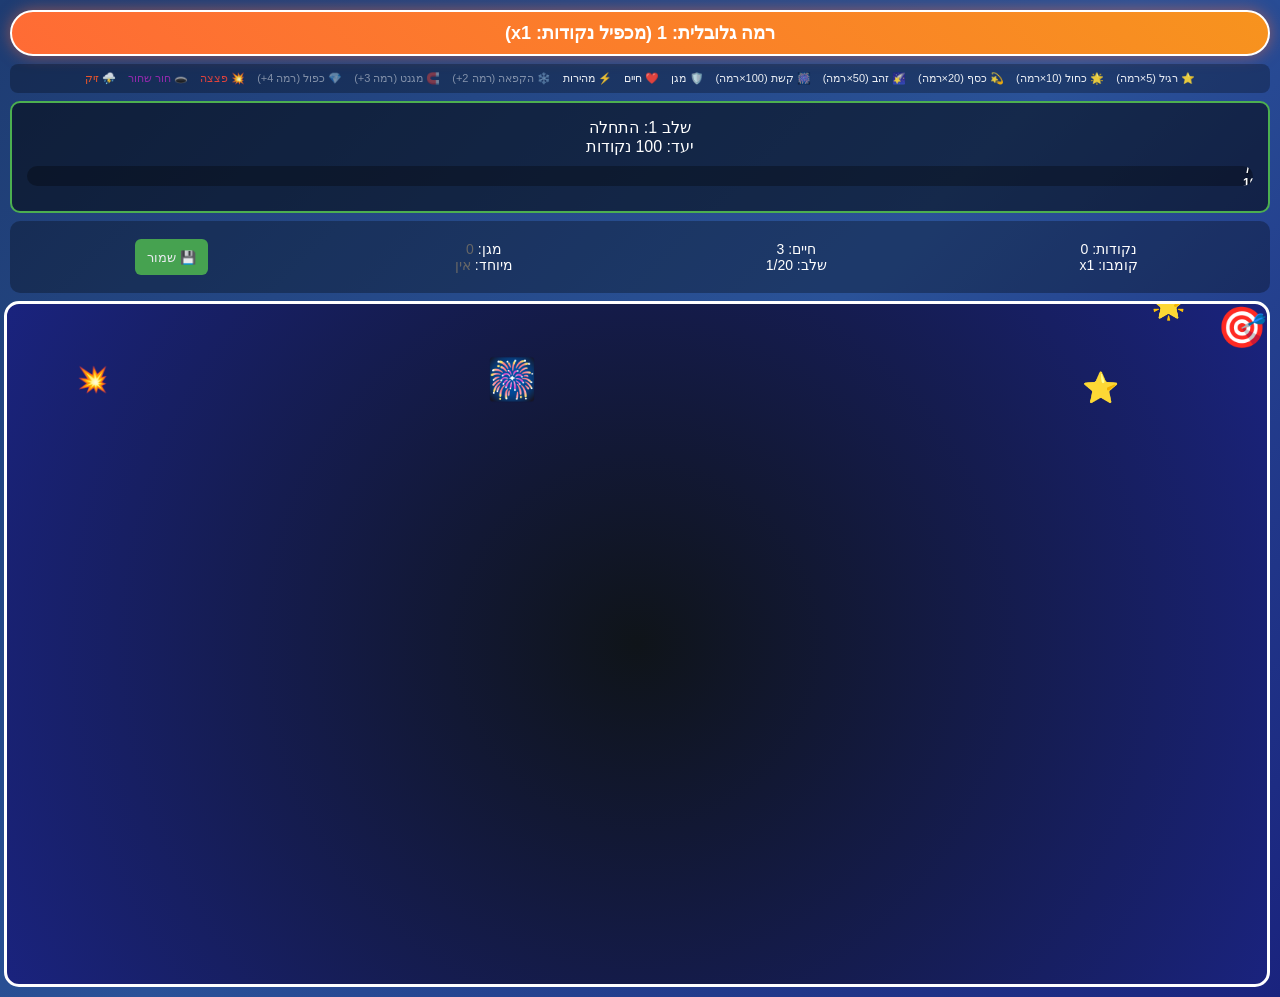
==== commit 87ff5150: "Add gamepad support with vibration feedback and toast notifications" ====
--- a/index.html
+++ b/index.html
@@ -4,303 +4,10 @@
     <meta charset="UTF-8">
     <meta name="viewport" content="width=device-width, initial-scale=1.0">
     <title>תפוס את הכוכבים - 20 שלבים</title>
-    <style>
-        body {
-            margin: 0;
-            padding: 10px;
-            background: linear-gradient(135deg, #1e3c72, #2a5298, #1a237e);
-            font-family: Arial, sans-serif;
-            color: white;
-            overflow: hidden;
-            min-height: 100vh;
-            display: flex;
-            flex-direction: column;
-        }
-        
-        #gameContainer {
-            position: relative;
-            width: 100%;
-            height: calc(100vh - 200px);
-            min-height: 400px;
-            max-height: 800px;
-            border: 3px solid #fff;
-            border-radius: 15px;
-            background: radial-gradient(circle at center, #0f1419, #1a237e);
-            overflow: hidden;
-            cursor: crosshair;
-            flex-grow: 1;
-        }
-        
-        #gameInfo {
-            display: flex;
-            justify-content: space-between;
-            margin-bottom: 8px;
-            font-size: 14px;
-            background: rgba(0,0,0,0.3);
-            padding: 10px;
-            border-radius: 10px;
-            flex-wrap: wrap;
-            gap: 10px;
-        }
-        
-        .info-section {
-            text-align: center;
-            flex: 1;
-            min-width: 100px;
-        }
-        
-        #globalLevel {
-            background: linear-gradient(45deg, #ff6b35, #f7931e);
-            color: white;
-            padding: 10px 20px;
-            border-radius: 25px;
-            font-weight: bold;
-            font-size: 18px;
-            text-align: center;
-            margin-bottom: 8px;
-            border: 2px solid #fff;
-            box-shadow: 0 0 15px rgba(255,107,53,0.5);
-        }
-        
-        #stageInfo {
-            text-align: center;
-            background: rgba(0,0,0,0.5);
-            padding: 15px;
-            margin-bottom: 8px;
-            border-radius: 10px;
-            border: 2px solid #4caf50;
-        }
-        
-        #legend {
-            display: flex;
-            justify-content: center;
-            gap: 12px;
-            margin-bottom: 8px;
-            font-size: 11px;
-            opacity: 0.9;
-            flex-wrap: wrap;
-            background: rgba(0,0,0,0.3);
-            padding: 8px;
-            border-radius: 8px;
-        }
-        
-        .legend-item {
-            display: flex;
-            align-items: center;
-            gap: 3px;
-        }
-        
-        .progress-bar {
-            width: 100%;
-            height: 20px;
-            background: rgba(0,0,0,0.3);
-            border-radius: 10px;
-            margin: 10px 0;
-            overflow: hidden;
-        }
-        
-        .progress-fill {
-            height: 100%;
-            background: linear-gradient(90deg, #4caf50, #8bc34a);
-            border-radius: 10px;
-            transition: width 0.3s ease;
-            position: relative;
-        }
-        
-        .progress-text {
-            position: absolute;
-            top: 50%;
-            left: 50%;
-            transform: translate(-50%, -50%);
-            font-size: 12px;
-            font-weight: bold;
-            color: white;
-            text-shadow: 1px 1px 2px rgba(0,0,0,0.8);
-        }
-        
-        .star {
-            position: absolute;
-            font-size: 30px;
-            cursor: pointer;
-            transition: transform 0.1s;
-            animation: twinkle 1.5s infinite alternate;
-        }
-        
-        .star-regular { color: #ffeb3b; }
-        .star-blue { color: #4169e1; font-size: 28px; }
-        .star-silver { color: #c0c0c0; font-size: 32px; }
-        .star-gold { color: #ffd700; font-size: 35px; }
-        .star-rainbow { 
-            font-size: 40px; 
-            animation: rainbow 2s infinite linear, twinkle 1.5s infinite alternate; 
-        }
-        
-        .bomb, .blackhole, .lightning {
-            position: absolute;
-            cursor: pointer;
-        }
-        
-        .bomb {
-            font-size: 25px;
-            animation: rotate 2s infinite linear;
-        }
-        
-        .blackhole {
-            font-size: 28px;
-            animation: blackholeRotate 3s infinite ease-in-out, blackholePulse 1.5s infinite alternate;
-        }
-        
-        .lightning {
-            font-size: 22px;
-            animation: lightningZigzag 2s infinite linear, lightningGlow 0.5s infinite alternate;
-        }
-        
-        .powerup {
-            position: absolute;
-            font-size: 30px;
-            cursor: pointer;
-            animation: pulse 1s infinite alternate;
-        }
-        
-        #player {
-            position: absolute;
-            font-size: 40px;
-            pointer-events: none;
-            z-index: 10;
-        }
-        
-        .player-shield {
-            box-shadow: 0 0 20px #2196f3;
-            animation: shieldGlow 1s infinite alternate;
-        }
-        
-        #gameOver, #stageComplete, #levelComplete {
-            position: absolute;
-            top: 50%;
-            left: 50%;
-            transform: translate(-50%, -50%);
-            background: rgba(0, 0, 0, 0.95);
-            padding: 30px;
-            border-radius: 15px;
-            text-align: center;
-            border: 2px solid #ffeb3b;
-            display: none;
-            z-index: 100;
-            max-height: 90vh;
-            max-width: 90vw;
-            overflow-y: auto;
-        }
-        
-        #stageComplete { border-color: #4caf50; }
-        #levelComplete { border-color: #ff6b35; }
-        
-        button {
-            background: #4caf50;
-            color: white;
-            border: none;
-            padding: 12px 24px;
-            border-radius: 8px;
-            cursor: pointer;
-            font-size: 16px;
-            margin: 8px;
-            transition: background 0.3s;
-            min-height: 44px;
-        }
-        
-        button:hover { background: #45a049; }
-        
-        .retry-btn { background: #ff9800; }
-        .retry-btn:hover { background: #f57c00; }
-        
-        .mega-btn {
-            background: linear-gradient(45deg, #ff6b35, #f7931e);
-            font-weight: bold;
-        }
-        
-        .points-text, .combo-text {
-            position: absolute;
-            font-weight: bold;
-            font-size: 18px;
-            pointer-events: none;
-            animation: floatUp 1s ease-out forwards;
-            z-index: 50;
-        }
-        
-        .combo-text { color: #4caf50; font-size: 20px; }
-        .points-text { color: #ffeb3b; }
-        
-        @keyframes rainbow {
-            0% { filter: hue-rotate(0deg); }
-            100% { filter: hue-rotate(360deg); }
-        }
-        
-        @keyframes twinkle {
-            0% { opacity: 0.7; }
-            100% { opacity: 1; }
-        }
-        
-        @keyframes rotate {
-            from { transform: rotate(0deg); }
-            to { transform: rotate(360deg); }
-        }
-        
-        @keyframes pulse {
-            0% { transform: scale(1); }
-            100% { transform: scale(1.1); }
-        }
-        
-        @keyframes blackholeRotate {
-            0% { transform: rotate(0deg) scale(1); }
-            50% { transform: rotate(180deg) scale(1.1); }
-            100% { transform: rotate(360deg) scale(1); }
-        }
-        
-        @keyframes blackholePulse {
-            0% { filter: brightness(0.8) hue-rotate(0deg); }
-            100% { filter: brightness(1.2) hue-rotate(20deg); }
-        }
-        
-        @keyframes lightningZigzag {
-            0% { transform: translateX(0) rotate(0deg); }
-            25% { transform: translateX(3px) rotate(5deg); }
-            50% { transform: translateX(-3px) rotate(-5deg); }
-            75% { transform: translateX(2px) rotate(3deg); }
-            100% { transform: translateX(0) rotate(0deg); }
-        }
-        
-        @keyframes lightningGlow {
-            0% { filter: brightness(1) drop-shadow(0 0 5px #ff5722); }
-            100% { filter: brightness(1.3) drop-shadow(0 0 10px #ff9800); }
-        }
-        
-        @keyframes shieldGlow {
-            0% { box-shadow: 0 0 20px #2196f3; }
-            100% { box-shadow: 0 0 30px #64b5f6; }
-        }
-        
-        @keyframes floatUp {
-            0% { opacity: 1; transform: translateY(0); }
-            100% { opacity: 0; transform: translateY(-40px); }
-        }
-        
-        @media (max-width: 768px) {
-            body { padding: 5px; }
-            #gameContainer {
-                height: calc(100vh - 150px);
-                border-width: 2px;
-            }
-            .info-section {
-                min-width: 80px;
-                font-size: 11px;
-            }
-            #gameInfo {
-                flex-direction: column;
-                gap: 5px;
-            }
-        }
-    </style>
+    <link rel="stylesheet" href="style.css">
 </head>
 <body>
+    <div id="gamepadToast"></div>
     <div id="globalLevel">רמה גלובלית: 1 (מכפיל נקודות: x1)</div>
     
     <div id="legend">
@@ -317,7 +24,7 @@
         <div class="legend-item" id="doubleLegend" style="opacity: 0.5;">💎 כפול (רמה 4+)</div>
         <div class="legend-item" style="color: #f44336;">💥 פצצה</div>
         <div class="legend-item" style="color: #9c27b0;">🕳️ חור שחור</div>
-        <div class="legend-item" style="color: #ff5722;">⚡ זיק</div>
+        <div class="legend-item" style="color: #ff5722;">⛈️ זיק</div>
     </div>
     
     <div id="stageInfo">
@@ -343,6 +50,11 @@
             <div>מגן: <span id="shield">0</span></div>
             <div>מיוחד: <span id="special">אין</span></div>
         </div>
+        <div class="info-section stat-small" style="min-width: 200px;">
+            <div id="manualSavePanel" style="justify-content:center">
+                <button id="saveBtn" class="small-btn">💾 שמור</button>
+            </div>
+        </div>
     </div>
     
     <div id="gameContainer">
@@ -351,8 +63,8 @@
         <div id="gameOver">
             <h2>נכשלת בשלב!</h2>
             <p>ניקוד: <span id="failScore">0</span> מתוך <span id="failTarget">0</span></p>
+            <div id="finalStats"></div>
             <button class="retry-btn" onclick="retryStage()">נסה שוב</button>
-            <button onclick="restartGame()">התחל מחדש</button>
         </div>
         
         <div id="stageComplete">
@@ -364,10 +76,10 @@
                 <p>🎯 ניקוד השלב: <span id="stageScore">0</span> נקודות</p>
                 <p>⏱️ זמן השלב: <span id="stageTime">0</span> שניות</p>
                 <p>🔥 קומבו מקסימלי: <span id="stageMaxCombo">1</span></p>
-                <p>⭐ כוכבים שנתפסו: <span id="starsCaught">0</span></p>
-                <p>💥 פצצות שנמנעו: <span id="bombsAvoided">0</span></p>
-                <p>🕳️ חורים שחורים שנמנעו: <span id="blackholesAvoided">0</span></p>
-                <p>⚡ ברקים שנמנעו: <span id="lightningAvoided">0</span></p>
+                <p>⭐ כוכבים שנתפסו: <span id="stageStarsCaught">0</span></p>
+                <p>💥 פצצות שנמנעו: <span id="stageBombsAvoided">0</span></p>
+                <p>🕳️ חורים שחורים שנמנעו: <span id="stageBlackholesAvoided">0</span></p>
+                <p>⛈️ ברקים שנמנעו: <span id="stageLightningAvoided">0</span></p>
             </div>
             
             <div style="background: rgba(255,152,0,0.2); padding: 15px; border-radius: 10px; margin: 15px 0;">
@@ -399,662 +111,6 @@
         </div>
     </div>
 
-    <script>
-        let globalLevel = 1;
-        let currentStage = 1;
-        let score = 0;
-        let levelScore = 0;
-        let lives = 3;
-        let gameRunning = false;
-        let starSpeed = 2;
-        let spawnRate = 0.025;
-        let bombChance = 0.1;
-        let combo = 1;
-        let comboCount = 0;
-        let maxCombo = 1;
-        let shieldTime = 0;
-        let speedBoostTime = 0;
-        let freezeTime = 0;
-        let magnetTime = 0;
-        let doublePointsTime = 0;
-        let lastStarType = null;
-        let stageStartTime = Date.now();
-        let levelStartTime = Date.now();
-        let starsCaught = 0;
-        let bombsAvoided = 0;
-        let blackholesAvoided = 0;
-        let lightningAvoided = 0;
-        let levelStarsCaught = 0;
-        
-        const baseStageTargets = [
-            100, 150, 200, 280, 370, 480, 600, 750, 920, 1120,
-            1350, 1620, 1930, 2280, 2670, 3100, 3570, 4080, 4630, 5220
-        ];
-        
-        const stageNames = [
-            "התחלה", "צעדים ראשונים", "מתרגל", "מבין", "מתמיד", 
-            "מתחמם", "מתקדם", "מאתגר", "קשה", "מורכב",
-            "מקצועי", "מומחה", "אמן", "וירטואוז", "גאון",
-            "מדהים", "אגדי", "בלתי יתואר", "על אנושי", "מושלם"
-        ];
-        
-        const baseStarTypes = [
-            { emoji: '⭐', basePoints: 5, chance: 0.4, class: 'star-regular' },
-            { emoji: '🌟', basePoints: 10, chance: 0.3, class: 'star-blue' },
-            { emoji: '💫', basePoints: 20, chance: 0.15, class: 'star-silver' },
-            { emoji: '🌠', basePoints: 50, chance: 0.08, class: 'star-gold' },
-            { emoji: '🎆', basePoints: 100, chance: 0.02, class: 'star-rainbow' }
-        ];
-        
-        const powerupTypes = [
-            { emoji: '🛡️', type: 'shield', chance: 0.04 },
-            { emoji: '❤️', type: 'life', chance: 0.03 },
-            { emoji: '⚡', type: 'speed', chance: 0.04 },
-            { emoji: '❄️', type: 'freeze', chance: 0.02 },
-            { emoji: '🧲', type: 'magnet', chance: 0.02 },
-            { emoji: '💎', type: 'double', chance: 0.02 }
-        ];
-        
-        const gameContainer = document.getElementById('gameContainer');
-        const player = document.getElementById('player');
-        
-        let mouseX = 0;
-        let mouseY = 0;
-        
-        // עדכון מיקום השחקן
-        function updatePlayerPosition(clientX, clientY) {
-            if (!gameRunning) return;
-            const rect = gameContainer.getBoundingClientRect();
-            mouseX = clientX - rect.left;
-            mouseY = clientY - rect.top;
-            
-            // ודא שהשחקן נשאר בגבולות
-            mouseX = Math.max(20, Math.min(rect.width - 20, mouseX));
-            mouseY = Math.max(20, Math.min(rect.height - 20, mouseY));
-            
-            player.style.left = (mouseX - 20) + 'px';
-            player.style.top = (mouseY - 20) + 'px';
-        }
-        
-        gameContainer.addEventListener('mousemove', (e) => {
-            updatePlayerPosition(e.clientX, e.clientY);
-        });
-        
-        gameContainer.addEventListener('touchmove', (e) => {
-            e.preventDefault();
-            if (e.touches.length > 0) {
-                updatePlayerPosition(e.touches[0].clientX, e.touches[0].clientY);
-            }
-        });
-        
-        gameContainer.addEventListener('touchstart', (e) => {
-            e.preventDefault();
-            if (e.touches.length > 0) {
-                updatePlayerPosition(e.touches[0].clientX, e.touches[0].clientY);
-            }
-        });
-        
-        function getStarTypes() {
-            return baseStarTypes.map(star => ({
-                ...star,
-                points: Math.floor(star.basePoints * globalLevel * (doublePointsTime > 0 ? 2 : 1))
-            }));
-        }
-        
-        function getRandomStarType() {
-            const starTypes = getStarTypes();
-            const random = Math.random();
-            let cumulative = 0;
-            for (let type of starTypes) {
-                cumulative += type.chance;
-                if (random < cumulative) return type;
-            }
-            return starTypes[0];
-        }
-        
-        function getRandomPowerup() {
-            const availablePowerups = powerupTypes.filter(p => 
-                globalLevel >= Math.ceil(powerupTypes.indexOf(p) / 2)
-            );
-            
-            const random = Math.random();
-            let cumulative = 0;
-            for (let powerup of availablePowerups) {
-                cumulative += powerup.chance;
-                if (random < cumulative) return powerup;
-            }
-            return null;
-        }
-        
-        function showFloatingText(x, y, text, className) {
-            const element = document.createElement('div');
-            element.className = className;
-            element.textContent = text;
-            element.style.left = x + 'px';
-            element.style.top = y + 'px';
-            gameContainer.appendChild(element);
-            
-            setTimeout(() => {
-                if (element.parentNode) {
-                    element.remove();
-                }
-            }, 1000);
-        }
-        
-        function createFallingObject() {
-            if (!gameRunning) return;
-            
-            const random = Math.random();
-            const object = document.createElement('div');
-            let objectType = 'star';
-            
-            const totalThreatChance = bombChance * 1.5;
-            const bombChanceActual = bombChance * 0.6;
-            const blackholeChance = bombChance * 0.25;
-            const lightningChance = bombChance * 0.15;
-            
-            if (random < totalThreatChance) {
-                const threatRandom = Math.random();
-                
-                if (threatRandom < (bombChanceActual / totalThreatChance)) {
-                    objectType = 'bomb';
-                    object.className = 'bomb';
-                    object.textContent = '💥';
-                } else if (threatRandom < ((bombChanceActual + blackholeChance) / totalThreatChance)) {
-                    objectType = 'blackhole';
-                    object.className = 'blackhole';
-                    object.textContent = '🕳️';
-                    object.dataset.pullRadius = '80';
-                } else {
-                    objectType = 'lightning';
-                    object.className = 'lightning';
-                    object.textContent = '⚡';
-                    object.dataset.speed = Math.random() > 0.5 ? 'fast' : 'normal';
-                }
-            } else {
-                const powerupMultiplier = Math.min(globalLevel, 3);
-                const powerupCheck = Math.random();
-                const powerup = getRandomPowerup();
-                
-                if (powerup && powerupCheck < (0.08 * powerupMultiplier)) {
-                    objectType = 'powerup';
-                    object.className = 'powerup';
-                    object.textContent = powerup.emoji;
-                    object.dataset.powerupType = powerup.type;
-                } else {
-                    const starType = getRandomStarType();
-                    object.className = `star ${starType.class}`;
-                    object.textContent = starType.emoji;
-                    object.dataset.points = starType.points;
-                    object.dataset.starType = starType.emoji;
-                }
-            }
-            
-            const containerRect = gameContainer.getBoundingClientRect();
-            object.style.left = Math.random() * (containerRect.width - 40) + 'px';
-            object.style.top = '-40px';
-            
-            gameContainer.appendChild(object);
-            
-            if (magnetTime > 0 && objectType === 'star') {
-                object.dataset.magnetic = 'true';
-            }
-            
-            function fall() {
-                if (!gameRunning || !object.parentNode) {
-                    if (object.parentNode) object.remove();
-                    return;
-                }
-                
-                const currentTop = parseInt(object.style.top) || 0;
-                let fallSpeed = speedBoostTime > 0 ? starSpeed * 0.6 : starSpeed;
-                
-                if (freezeTime > 0) {
-                    fallSpeed *= 0.3;
-                }
-                
-                if (objectType === 'lightning' && object.dataset.speed === 'fast') {
-                    fallSpeed *= 1.5;
-                }
-                
-                // חור שחור משוך כוכבים ושחקן
-                if (objectType === 'blackhole') {
-                    const pullRadius = parseInt(object.dataset.pullRadius) || 80;
-                    const blackholeX = parseInt(object.style.left) + 15;
-                    const blackholeY = parseInt(object.style.top) + 15;
-                    
-                    const playerDistance = Math.sqrt(Math.pow(mouseX - blackholeX, 2) + Math.pow(mouseY - blackholeY, 2));
-                    if (playerDistance < pullRadius) {
-                        const pullStrength = (pullRadius - playerDistance) / pullRadius * 0.8;
-                        const pullX = (blackholeX - mouseX) * pullStrength;
-                        const pullY = (blackholeY - mouseY) * pullStrength;
-                        
-                        mouseX += pullX;
-                        mouseY += pullY;
-                        
-                        const containerRect = gameContainer.getBoundingClientRect();
-                        mouseX = Math.max(20, Math.min(containerRect.width - 20, mouseX));
-                        mouseY = Math.max(20, Math.min(containerRect.height - 20, mouseY));
-                        
-                        player.style.left = (mouseX - 20) + 'px';
-                        player.style.top = (mouseY - 20) + 'px';
-                    }
-                }
-                
-                if (object.dataset.magnetic === 'true') {
-                    const currentLeft = parseInt(object.style.left) || 0;
-                    const diff = mouseX - currentLeft;
-                    object.style.left = (currentLeft + (diff * 0.03)) + 'px';
-                }
-                
-                object.style.top = (currentTop + fallSpeed) + 'px';
-                
-                // בדיקת התנגשות
-                const objectRect = object.getBoundingClientRect();
-                const playerRect = player.getBoundingClientRect();
-                
-                if (objectRect.left < playerRect.right &&
-                    objectRect.right > playerRect.left &&
-                    objectRect.top < playerRect.bottom &&
-                    objectRect.bottom > playerRect.top) {
-                    
-                    handleCollision(object, objectType);
-                    return;
-                }
-                
-                const containerRect = gameContainer.getBoundingClientRect();
-                if (currentTop > containerRect.height) {
-                    object.remove();
-                    if (objectType === 'star') {
-                        resetCombo();
-                    }
-                    return;
-                }
-                
-                requestAnimationFrame(fall);
-            }
-            
-            requestAnimationFrame(fall);
-        }
-        
-        function handleCollision(object, objectType) {
-            const rect = object.getBoundingClientRect();
-            const gameRect = gameContainer.getBoundingClientRect();
-            const x = rect.left - gameRect.left;
-            const y = rect.top - gameRect.top;
-            
-            if (objectType === 'bomb') {
-                if (shieldTime > 0) {
-                    bombsAvoided++;
-                    showFloatingText(x, y, 'חסום!', 'combo-text');
-                } else {
-                    lives--;
-                    updateLives();
-                    showFloatingText(x, y, 'בום!', 'points-text');
-                    resetCombo();
-                    if (lives <= 0) {
-                        endStage(false);
-                    }
-                }
-            } else if (objectType === 'blackhole') {
-                if (shieldTime > 0) {
-                    blackholesAvoided++;
-                    showFloatingText(x, y, 'מגן מחור!', 'combo-text');
-                } else {
-                    lives -= 2;
-                    updateLives();
-                    showFloatingText(x, y, 'נבלע!', 'points-text');
-                    resetCombo();
-                    speedBoostTime = 0;
-                    freezeTime = 0;
-                    magnetTime = 0;
-                    doublePointsTime = 0;
-                    if (lives <= 0) {
-                        endStage(false);
-                    }
-                }
-            } else if (objectType === 'lightning') {
-                if (shieldTime > 0) {
-                    lightningAvoided++;
-                    showFloatingText(x, y, 'הגנה!', 'combo-text');
-                } else {
-                    speedBoostTime = 0;
-                    freezeTime = 0;
-                    const containerRect = gameContainer.getBoundingClientRect();
-                    const newX = Math.random() * (containerRect.width - 40) + 20;
-                    const newY = Math.random() * (containerRect.height - 40) + 20;
-                    mouseX = newX;
-                    mouseY = newY;
-                    player.style.left = (mouseX - 20) + 'px';
-                    player.style.top = (mouseY - 20) + 'px';
-                    showFloatingText(x, y, 'זעזוע!', 'points-text');
-                    resetCombo();
-                }
-            } else if (objectType === 'powerup') {
-                handlePowerup(object.dataset.powerupType, x, y);
-            } else if (objectType === 'star') {
-                starsCaught++;
-                levelStarsCaught++;
-                let points = parseInt(object.dataset.points) * combo;
-                
-                score += points;
-                levelScore += points;
-                updateScore();
-                updateProgress();
-                
-                const target = Math.floor(baseStageTargets[currentStage - 1] * globalLevel);
-                if (score >= target) {
-                    endStage(true);
-                    return;
-                }
-                
-                if (lastStarType === object.dataset.starType) {
-                    comboCount++;
-                    if (comboCount >= 2) {
-                        combo = Math.min(combo + 1, 5);
-                        maxCombo = Math.max(maxCombo, combo);
-                        updateCombo();
-                        showFloatingText(x, y, `קומבו x${combo}!`, 'combo-text');
-                    }
-                } else {
-                    comboCount = 1;
-                    combo = Math.max(combo - 1, 1);
-                    updateCombo();
-                }
-                
-                lastStarType = object.dataset.starType;
-                showFloatingText(x, y, `+${points}`, 'points-text');
-            }
-            
-            object.remove();
-        }
-        
-        function handlePowerup(type, x, y) {
-            switch(type) {
-                case 'shield':
-                    shieldTime = 300;
-                    player.classList.add('player-shield');
-                    showFloatingText(x, y, 'מגן!', 'combo-text');
-                    break;
-                case 'life':
-                    lives = Math.min(lives + 1, 5);
-                    updateLives();
-                    showFloatingText(x, y, 'חיים!', 'combo-text');
-                    break;
-                case 'speed':
-                    speedBoostTime = 300;
-                    showFloatingText(x, y, 'מהירות!', 'combo-text');
-                    break;
-                case 'freeze':
-                    freezeTime = 240;
-                    showFloatingText(x, y, 'הקפאה!', 'combo-text');
-                    break;
-                case 'magnet':
-                    magnetTime = 240;
-                    showFloatingText(x, y, 'מגנט!', 'combo-text');
-                    break;
-                case 'double':
-                    doublePointsTime = 180;
-                    showFloatingText(x, y, 'נקודות x2!', 'combo-text');
-                    break;
-            }
-        }
-        
-        function resetCombo() {
-            combo = 1;
-            comboCount = 0;
-            lastStarType = null;
-            updateCombo();
-        }
-        
-        function updateScore() {
-            document.getElementById('score').textContent = score;
-        }
-        
-        function updateLives() {
-            document.getElementById('lives').textContent = lives;
-        }
-        
-        function updateCombo() {
-            document.getElementById('combo').textContent = 'x' + combo;
-            document.getElementById('combo').style.color = combo > 1 ? '#4caf50' : '#fff';
-        }
-        
-        function updateStageInfo() {
-            const target = Math.floor(baseStageTargets[currentStage - 1] * globalLevel);
-            const stageName = stageNames[currentStage - 1];
-            document.getElementById('stageTitle').textContent = `שלב ${currentStage}: ${stageName}`;
-            document.getElementById('stageGoal').textContent = `יעד: ${target} נקודות`;
-            document.getElementById('stageNum').textContent = currentStage;
-            updateProgress();
-        }
-        
-        function updateProgress() {
-            const target = Math.floor(baseStageTargets[currentStage - 1] * globalLevel);
-            const progress = Math.min((score / target) * 100, 100);
-            document.getElementById('progressFill').style.width = progress + '%';
-            document.getElementById('progressText').textContent = `${score} / ${target}`;
-        }
-        
-        function updateGlobalLevel() {
-            document.getElementById('globalLevel').textContent = 
-                `רמה גלובלית: ${globalLevel} (מכפיל נקודות: x${globalLevel})`;
-        }
-        
-        function updateLegend() {
-            const freezeLegend = document.getElementById('freezeLegend');
-            const magnetLegend = document.getElementById('magnetLegend');
-            const doubleLegend = document.getElementById('doubleLegend');
-            
-            if (freezeLegend && globalLevel >= 2) {
-                freezeLegend.style.opacity = '1';
-                freezeLegend.style.color = '#00bcd4';
-            }
-            
-            if (magnetLegend && globalLevel >= 3) {
-                magnetLegend.style.opacity = '1';
-                magnetLegend.style.color = '#9c27b0';
-            }
-            
-            if (doubleLegend && globalLevel >= 4) {
-                doubleLegend.style.opacity = '1';
-                doubleLegend.style.color = '#e91e63';
-            }
-        }
-        
-        function updateSpecialEffects() {
-            let special = 'אין';
-            
-            if (doublePointsTime > 0) {
-                special = `כפול: ${Math.ceil(doublePointsTime/60)}`;
-                document.getElementById('special').style.color = '#e91e63';
-            } else if (magnetTime > 0) {
-                special = `מגנט: ${Math.ceil(magnetTime/60)}`;
-                document.getElementById('special').style.color = '#9c27b0';
-            } else if (freezeTime > 0) {
-                special = `הקפאה: ${Math.ceil(freezeTime/60)}`;
-                document.getElementById('special').style.color = '#00bcd4';
-            } else if (speedBoostTime > 0) {
-                special = `מהירות: ${Math.ceil(speedBoostTime/60)}`;
-                document.getElementById('special').style.color = '#ff9800';
-            } else {
-                document.getElementById('special').style.color = '#666';
-            }
-            
-            document.getElementById('special').textContent = special;
-            
-            if (shieldTime > 0) {
-                document.getElementById('shield').textContent = Math.ceil(shieldTime/60);
-                document.getElementById('shield').style.color = '#2196f3';
-            } else {
-                document.getElementById('shield').textContent = '0';
-                document.getElementById('shield').style.color = '#666';
-                player.classList.remove('player-shield');
-            }
-        }
-        
-        function endStage(completed) {
-            gameRunning = false;
-            
-            if (completed) {
-                const stageTime = Math.floor((Date.now() - stageStartTime) / 1000);
-                const stageName = stageNames[currentStage - 1];
-                
-                document.getElementById('completedStage').textContent = currentStage;
-                document.getElementById('completedStageName').textContent = stageName;
-                document.getElementById('stageScore').textContent = score;
-                document.getElementById('stageTime').textContent = stageTime;
-                document.getElementById('stageMaxCombo').textContent = maxCombo;
-                document.getElementById('starsCaught').textContent = starsCaught;
-                document.getElementById('bombsAvoided').textContent = bombsAvoided;
-                document.getElementById('blackholesAvoided').textContent = blackholesAvoided;
-                document.getElementById('lightningAvoided').textContent = lightningAvoided;
-                document.getElementById('levelScore').textContent = levelScore;
-                document.getElementById('completedStages').textContent = currentStage;
-                
-                const levelProgress = (currentStage / 20) * 100;
-                document.getElementById('levelProgressFill').style.width = levelProgress + '%';
-                document.getElementById('levelProgressText').textContent = `${currentStage}/20 שלבים`;
-                
-                if (currentStage >= 20) {
-                    document.getElementById('nextStageText').textContent = 'עלה לרמה הבאה! 🚀';
-                    document.getElementById('completedLevel').textContent = globalLevel;
-                    document.getElementById('newLevel').textContent = globalLevel + 1;
-                    document.getElementById('newMultiplier').textContent = globalLevel + 1;
-                    
-                    setTimeout(() => {
-                        document.getElementById('stageComplete').style.display = 'none';
-                        document.getElementById('levelComplete').style.display = 'block';
-                    }, 3000);
-                } else {
-                    document.getElementById('nextStageText').textContent = `שלב ${currentStage + 1}: ${stageNames[currentStage]} →`;
-                }
-                
-                document.getElementById('stageComplete').style.display = 'block';
-            } else {
-                const target = Math.floor(baseStageTargets[currentStage - 1] * globalLevel);
-                document.getElementById('failScore').textContent = score;
-                document.getElementById('failTarget').textContent = target;
-                document.getElementById('gameOver').style.display = 'block';
-            }
-        }
-        
-        function nextStage() {
-            currentStage++;
-            initStage();
-            document.getElementById('stageComplete').style.display = 'none';
-        }
-        
-        function nextLevel() {
-            globalLevel++;
-            currentStage = 1;
-            levelScore = 0;
-            levelStarsCaught = 0;
-            levelStartTime = Date.now();
-            updateGlobalLevel();
-            updateLegend();
-            initStage();
-            document.getElementById('levelComplete').style.display = 'none';
-        }
-        
-        function retryStage() {
-            initStage();
-            document.getElementById('gameOver').style.display = 'none';
-        }
-        
-        function restartGame() {
-            globalLevel = 1;
-            currentStage = 1;
-            levelScore = 0;
-            levelStarsCaught = 0;
-            levelStartTime = Date.now();
-            updateGlobalLevel();
-            updateLegend();
-            document.getElementById('gameOver').style.display = 'none';
-            document.getElementById('stageComplete').style.display = 'none';
-            document.getElementById('levelComplete').style.display = 'none';
-            initStage();
-        }
-        
-        function initStage() {
-            score = 0;
-            lives = 3;
-            combo = 1;
-            comboCount = 0;
-            maxCombo = 1;
-            starsCaught = 0;
-            bombsAvoided = 0;
-            blackholesAvoided = 0;
-            lightningAvoided = 0;
-            shieldTime = 0;
-            speedBoostTime = 0;
-            freezeTime = 0;
-            magnetTime = 0;
-            doublePointsTime = 0;
-            lastStarType = null;
-            gameRunning = true;
-            stageStartTime = Date.now();
-            
-            starSpeed = 1.5 + (globalLevel * 0.2) + (currentStage * 0.05);
-            spawnRate = 0.02 + (globalLevel * 0.003) + (currentStage * 0.001);
-            bombChance = 0.08 + (globalLevel * 0.01) + (currentStage * 0.005);
-            
-            updateStageInfo();
-            updateScore();
-            updateLives();
-            updateCombo();
-            updateSpecialEffects();
-            
-            player.classList.remove('player-shield');
-            
-            const objects = gameContainer.querySelectorAll('.star, .bomb, .blackhole, .lightning, .powerup, .combo-text, .points-text');
-            objects.forEach(obj => obj.remove());
-            
-            gameLoop();
-        }
-        
-        function gameLoop() {
-            if (!gameRunning) return;
-            
-            if (shieldTime > 0) shieldTime--;
-            if (speedBoostTime > 0) speedBoostTime--;
-            if (freezeTime > 0) freezeTime--;
-            if (magnetTime > 0) magnetTime--;
-            if (doublePointsTime > 0) doublePointsTime--;
-            
-            updateSpecialEffects();
-            
-            if (Math.random() < spawnRate) {
-                createFallingObject();
-            }
-            
-            setTimeout(() => requestAnimationFrame(gameLoop), 16);
-        }
-        
-        // התחלת המשחק
-        document.addEventListener('DOMContentLoaded', function() {
-            const rect = gameContainer.getBoundingClientRect();
-            mouseX = rect.width / 2;
-            mouseY = rect.height / 2;
-            player.style.left = (mouseX - 20) + 'px';
-            player.style.top = (mouseY - 20) + 'px';
-            
-            updateGlobalLevel();
-            updateLegend();
-            
-            // התחל את המשחק אחרי רגע קצר
-            setTimeout(() => {
-                initStage();
-            }, 100);
-        });
-        
-        window.addEventListener('resize', () => {
-            const rect = gameContainer.getBoundingClientRect();
-            mouseX = Math.min(mouseX, rect.width - 40);
-            mouseY = Math.min(mouseY, rect.height - 40);
-            player.style.left = (mouseX - 20) + 'px';
-            player.style.top = (mouseY - 20) + 'px';
-        });
-    </script>
+    <script src="script.js"></script>
 </body>
 </html>
--- a/style.css
+++ b/style.css
@@ -0,0 +1,355 @@
+body {
+    margin: 0;
+    padding: 10px;
+    background: linear-gradient(135deg, #1e3c72, #2a5298, #1a237e);
+    font-family: Arial, sans-serif;
+    color: white;
+    overflow: hidden;
+    min-height: 100vh;
+    display: flex;
+    flex-direction: column;
+}
+
+#gameContainer {
+    position: relative;
+    width: 100%;
+    height: calc(100vh - 220px);
+    min-height: 400px;
+    max-height: 800px;
+    border: 3px solid #fff;
+    border-radius: 15px;
+    background: radial-gradient(circle at center, #0f1419, #1a237e);
+    overflow: hidden;
+    cursor: crosshair;
+    flex-grow: 1;
+}
+
+#gameInfo {
+    display: flex;
+    justify-content: space-between;
+    margin-bottom: 8px;
+    font-size: 14px;
+    background: rgba(0,0,0,0.3);
+    padding: 10px;
+    border-radius: 10px;
+    flex-wrap: wrap;
+    gap: 10px;
+    align-items: center;
+}
+
+.info-section {
+    text-align: center;
+    flex: 1;
+    min-width: 100px;
+}
+
+#globalLevel {
+    background: linear-gradient(45deg, #ff6b35, #f7931e);
+    color: white;
+    padding: 10px 20px;
+    border-radius: 25px;
+    font-weight: bold;
+    font-size: 18px;
+    text-align: center;
+    margin-bottom: 8px;
+    border: 2px solid #fff;
+    box-shadow: 0 0 15px rgba(255,107,53,0.5);
+}
+
+#stageInfo {
+    text-align: center;
+    background: rgba(0,0,0,0.5);
+    padding: 15px;
+    margin-bottom: 8px;
+    border-radius: 10px;
+    border: 2px solid #4caf50;
+}
+
+#legend {
+    display: flex;
+    justify-content: center;
+    gap: 12px;
+    margin-bottom: 8px;
+    font-size: 11px;
+    opacity: 0.9;
+    flex-wrap: wrap;
+    background: rgba(0,0,0,0.3);
+    padding: 8px;
+    border-radius: 8px;
+}
+
+.legend-item {
+    display: flex;
+    align-items: center;
+    gap: 3px;
+}
+
+.progress-bar {
+    width: 100%;
+    height: 20px;
+    background: rgba(0,0,0,0.3);
+    border-radius: 10px;
+    margin: 10px 0;
+    overflow: hidden;
+}
+
+.progress-fill {
+    height: 100%;
+    background: linear-gradient(90deg, #4caf50, #8bc34a);
+    border-radius: 10px;
+    transition: width 0.3s ease;
+    position: relative;
+}
+
+.progress-text {
+    position: absolute;
+    top: 50%;
+    left: 50%;
+    transform: translate(-50%, -50%);
+    font-size: 12px;
+    font-weight: bold;
+    color: white;
+    text-shadow: 1px 1px 2px rgba(0,0,0,0.8);
+}
+
+.star {
+    position: absolute;
+    font-size: 30px;
+    cursor: pointer;
+    transition: transform 0.1s;
+    animation: twinkle 1.5s infinite alternate;
+}
+
+.star-regular { color: #ffeb3b; }
+.star-blue { color: #4169e1; font-size: 28px; }
+.star-silver { color: #c0c0c0; font-size: 32px; }
+.star-gold { color: #ffd700; font-size: 35px; }
+.star-rainbow { 
+    font-size: 40px; 
+    animation: rainbow 2s infinite linear, twinkle 1.5s infinite alternate; 
+}
+
+.bomb, .blackhole, .lightning {
+    position: absolute;
+    cursor: pointer;
+}
+
+.bomb {
+    font-size: 25px;
+    animation: rotate 2s infinite linear;
+}
+
+.blackhole {
+    font-size: 28px;
+    animation: blackholeRotate 3s infinite ease-in-out, blackholePulse 1.5s infinite alternate;
+}
+
+.lightning {
+    font-size: 22px;
+    animation: lightningZigzag 2s infinite linear, lightningGlow 0.5s infinite alternate;
+}
+
+.powerup {
+    position: absolute;
+    font-size: 30px;
+    cursor: pointer;
+    animation: pulse 1s infinite alternate;
+}
+
+#player {
+    position: absolute;
+    font-size: 40px;
+    pointer-events: none;
+    z-index: 10;
+}
+
+.player-shield {
+    box-shadow: 0 0 20px #2196f3;
+    animation: shieldGlow 1s infinite alternate;
+}
+
+#gameOver, #stageComplete, #levelComplete {
+    position: absolute;
+    top: 50%;
+    left: 50%;
+    transform: translate(-50%, -50%);
+    background: rgba(0, 0, 0, 0.95);
+    padding: 30px;
+    border-radius: 15px;
+    text-align: center;
+    border: 2px solid #ffeb3b;
+    display: none;
+    z-index: 100;
+    max-height: 90vh;
+    max-width: 90vw;
+    overflow-y: auto;
+}
+
+#stageComplete { border-color: #4caf50; }
+#levelComplete { border-color: #ff6b35; }
+
+button {
+    background: #4caf50;
+    color: white;
+    border: none;
+    padding: 12px 24px;
+    border-radius: 8px;
+    cursor: pointer;
+    font-size: 16px;
+    margin: 8px;
+    transition: background 0.3s;
+    min-height: 44px;
+}
+
+button:hover { background: #45a049; }
+
+.retry-btn { background: #ff9800; }
+.retry-btn:hover { background: #f57c00; }
+
+/* הדגשת כפתור נבחר בשליטת בקר */
+button.gamepad-focus {
+    outline: 3px solid #ffeb3b;
+    box-shadow: 0 0 18px #ffeb3b;
+    transform: scale(1.06);
+}
+
+/* הודעת בקר */
+#gamepadToast {
+    position: fixed;
+    top: 12px;
+    left: 50%;
+    transform: translateX(-50%) translateY(-80px);
+    background: rgba(0, 0, 0, 0.85);
+    color: #fff;
+    padding: 10px 22px;
+    border-radius: 25px;
+    border: 2px solid #4caf50;
+    font-size: 15px;
+    font-weight: bold;
+    z-index: 500;
+    opacity: 0;
+    transition: transform 0.35s ease, opacity 0.35s ease;
+    pointer-events: none;
+    white-space: nowrap;
+}
+
+#gamepadToast.show {
+    transform: translateX(-50%) translateY(0);
+    opacity: 1;
+}
+
+.mega-btn {
+    background: linear-gradient(45deg, #ff6b35, #f7931e);
+    font-weight: bold;
+}
+
+.points-text, .combo-text {
+    position: absolute;
+    font-weight: bold;
+    font-size: 18px;
+    pointer-events: none;
+    animation: floatUp 1s ease-out forwards;
+    z-index: 50;
+}
+
+.combo-text { color: #4caf50; font-size: 20px; }
+.points-text { color: #ffeb3b; }
+
+#manualSavePanel {
+    display: flex;
+    gap: 8px;
+    align-items: center;
+    justify-content: center;
+}
+
+.small-btn {
+    padding: 8px 12px;
+    font-size: 13px;
+    min-height: 36px;
+    border-radius: 6px;
+}
+
+.top-right-controls {
+    position: absolute;
+    top: 8px;
+    left: 8px;
+    z-index: 200;
+    display: flex;
+    gap: 8px;
+}
+
+.stat-small {
+    font-size: 13px;
+    opacity: 0.9;
+}
+
+@keyframes rainbow {
+    0% { filter: hue-rotate(0deg); }
+    100% { filter: hue-rotate(360deg); }
+}
+
+@keyframes twinkle {
+    0% { opacity: 0.7; }
+    100% { opacity: 1; }
+}
+
+@keyframes rotate {
+    from { transform: rotate(0deg); }
+    to { transform: rotate(360deg); }
+}
+
+@keyframes pulse {
+    0% { transform: scale(1); }
+    100% { transform: scale(1.1); }
+}
+
+@keyframes blackholeRotate {
+    0% { transform: rotate(0deg) scale(1); }
+    50% { transform: rotate(180deg) scale(1.1); }
+    100% { transform: rotate(360deg) scale(1); }
+}
+
+@keyframes blackholePulse {
+    0% { filter: brightness(0.8) hue-rotate(0deg); }
+    100% { filter: brightness(1.2) hue-rotate(20deg); }
+}
+
+@keyframes lightningZigzag {
+    0% { transform: translateX(0) rotate(0deg); }
+    25% { transform: translateX(3px) rotate(5deg); }
+    50% { transform: translateX(-3px) rotate(-5deg); }
+    75% { transform: translateX(2px) rotate(3deg); }
+    100% { transform: translateX(0) rotate(0deg); }
+}
+
+@keyframes lightningGlow {
+    0% { filter: brightness(1) drop-shadow(0 0 5px #ff5722); }
+    100% { filter: brightness(1.3) drop-shadow(0 0 10px #ff9800); }
+}
+
+@keyframes shieldGlow {
+    0% { box-shadow: 0 0 20px #2196f3; }
+    100% { box-shadow: 0 0 30px #64b5f6; }
+}
+
+@keyframes floatUp {
+    0% { opacity: 1; transform: translateY(0); }
+    100% { opacity: 0; transform: translateY(-40px); }
+}
+
+@media (max-width: 768px) {
+    body { padding: 5px; }
+    #gameContainer {
+        height: calc(100vh - 150px);
+        border-width: 2px;
+    }
+    .info-section {
+        min-width: 80px;
+        font-size: 11px;
+    }
+    #gameInfo {
+        flex-direction: column;
+        gap: 5px;
+    }
+    .top-right-controls { left: 4px; }
+}
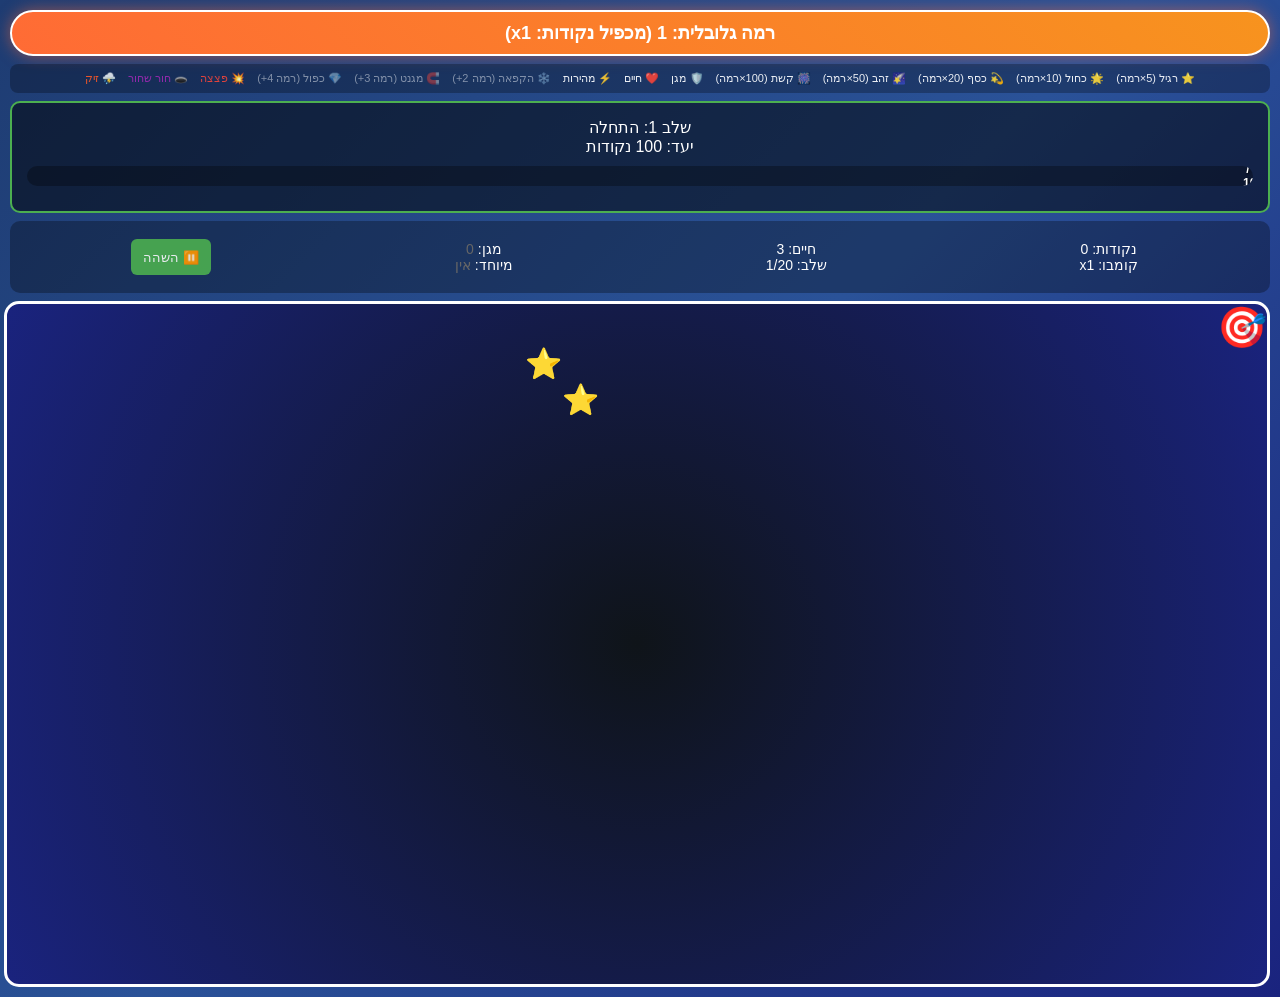
==== commit 31200152: "Add pause functionality with button and game state management" ====
--- a/index.html
+++ b/index.html
@@ -51,8 +51,8 @@
             <div>מיוחד: <span id="special">אין</span></div>
         </div>
         <div class="info-section stat-small" style="min-width: 200px;">
-            <div id="manualSavePanel" style="justify-content:center">
-                <button id="saveBtn" class="small-btn">💾 שמור</button>
+            <div id="pausePanel" style="justify-content:center">
+                <button id="pauseBtn" class="small-btn">⏸️ השהה</button>
             </div>
         </div>
     </div>
